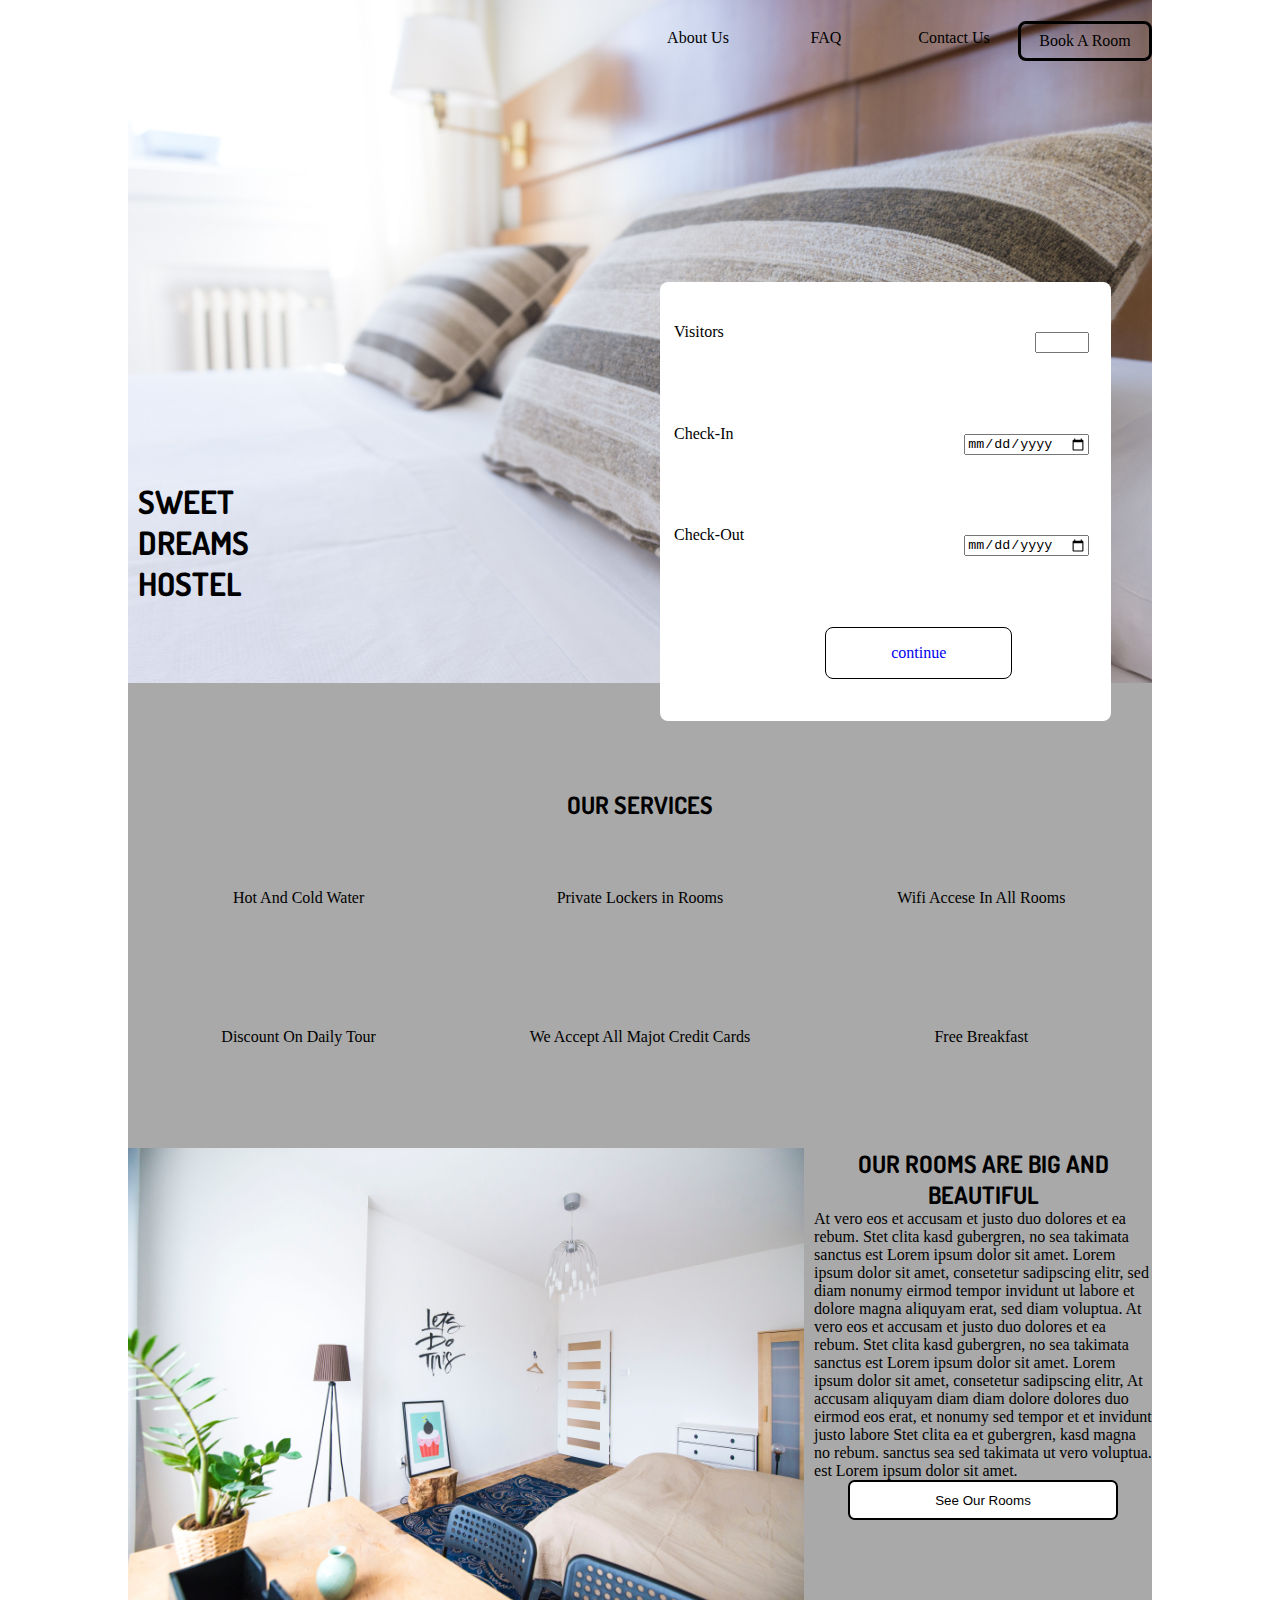
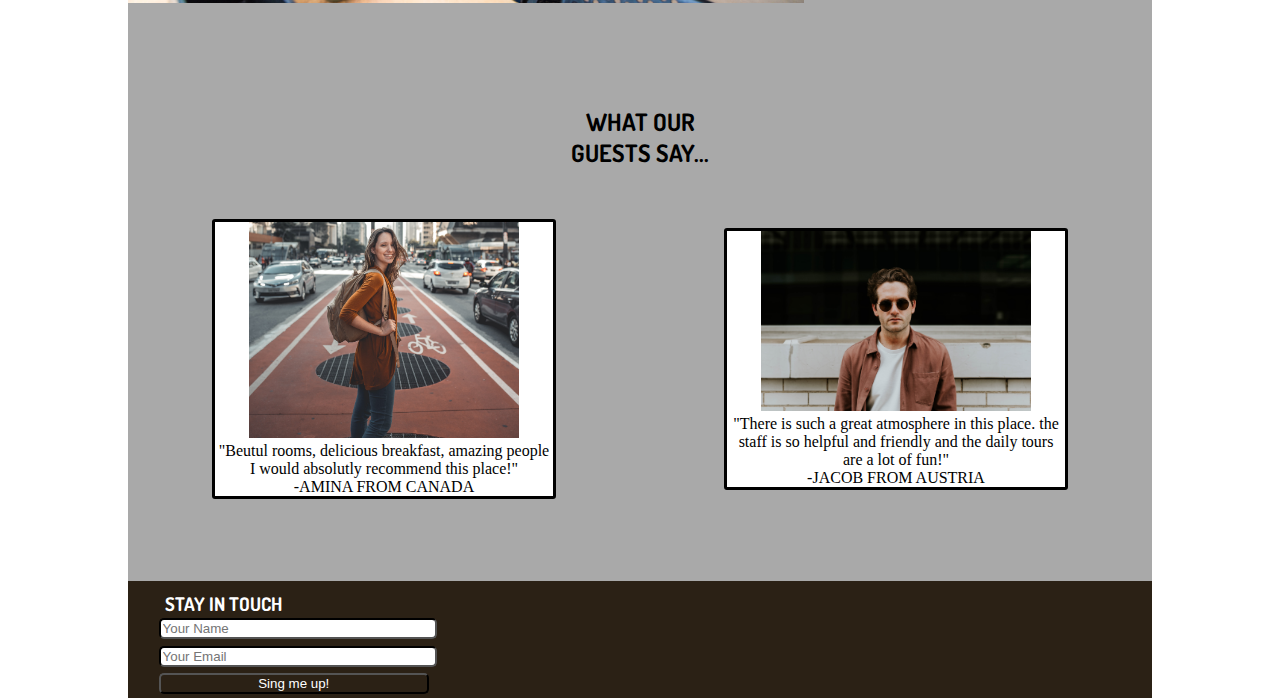
==== index.html @ 19bd5e48 "nothing" ====
<!DOCTYPE html>
<html lang="en">

<head>
    <meta charset="UTF-8">
    <meta name="viewport" content="width=device-width, initial-scale=1.0">
    <meta http-equiv="X-UA-Compatible" content="ie=edge">
    <link rel="stylesheet" href="Css/style.css">
    <link rel="stylesheet" href="https://use.fontawesome.com/releases/v5.1.1/css/all.css" integrity="sha384-O8whS3fhG2OnA5Kas0Y9l3cfpmYjapjI0E4theH4iuMD+pLhbf6JI0jIMfYcK3yZ"
        crossorigin="anonymous">


    <title>Home</title>
</head>

<body>
    <div id="wrapper">
        <header id="header">

            <img src="Images/pillow.jpg">
            <nav class="Home" class="col2">
                <a href="#">
                    <div> About Us</div>
                </a>
                <a href="#">
                    <div>FAQ</div>
                </a>
                <a href="html/contact.html">
                    <div>Contact Us</div>
                </a>
                <a class="bookARoom" href="html/rooms.html">
                    <div>Book A Room</div>
                </a>
            </nav>


            <h1>sweet
                <br>dreams
                <br>hostel
            </h1>
            <!--visitour form -->
            <section id="visitorsForm" class="col1">
                <div>

                    <label>Visitors</label>
                    <input type="number" name="visitor" maxlength="2" required>

                </div>
                <div>
                    <label>Check-In</label>
                    <input type="date" name="checkIn">
                </div>
                <div>
                    <label>Check-Out</label>
                    <input type="date" name="checkout">
                </div>

                <a href="#">
                    <div class="continue">continue</div>
                </a>


            </section>

        </header>

        <!--our services sections -->
        <section id="ourServices">
            <h2>our services</h2>
            <div class="container">
                <div>

                    <i class="fas fa-shower fa-2x"></i>
                    <p>Hot And Cold Water</p>
                </div>
                <div>
                    <i class="fas fa-key  fa-2x"></i>
                    <p>Private Lockers in Rooms</p>
                </div>
                <div>
                    <a href="#"></a>
                    <i class="fas fa-wifi fa-2x"></i>
                    <p>Wifi Accese In All Rooms</p>
                </div>
            </div>
            <div class="container2">
                <div>
                    <i class="fas fa-camera fa-2x"></i>
                    <p>Discount On Daily Tour</p>
                </div>

                <div>
                    <i class="far fa-credit-card fa-2x"></i>
                    <p>We Accept All Majot Credit Cards</p>
                </div>
                <div>
                    <i class="fas fa-utensils fa-2x"></i>
                    <p>Free Breakfast</p>
                </div>
            </div>

        </section>
        <!--our big room section-->
        <section id="ourBigRoom">
            <div class="image" class="col2">
                <img class="col2" src="Images/desk.jpg" alt="A Room With a Desk and bed ">
            </div>
            <div class="paragraph">

                <h2>our rooms are big and beautiful</h2>
                <p id="homeParagraph" class="col1"></p>
                At vero eos et accusam et justo duo dolores et ea rebum. Stet clita kasd gubergren, no sea takimata sanctus est Lorem ipsum
                dolor sit amet. Lorem ipsum dolor sit amet, consetetur sadipscing elitr, sed diam nonumy eirmod tempor invidunt
                ut labore et dolore magna aliquyam erat, sed diam voluptua. At vero eos et accusam et justo duo dolores et
                ea rebum. Stet clita kasd gubergren, no sea takimata sanctus est Lorem ipsum dolor sit amet. Lorem ipsum
                dolor sit amet, consetetur sadipscing elitr, At accusam aliquyam diam diam dolore dolores duo eirmod eos
                erat, et nonumy sed tempor et et invidunt justo labore Stet clita ea et gubergren, kasd magna no rebum. sanctus
                sea sed takimata ut vero voluptua. est Lorem ipsum dolor sit amet.


                <a href="html/rooms.html">
                    <button class="ourRoomsButton">see Our Rooms</button>
                </a>



                </p>
            </Div>
        </section>
        <section id="whatOurGuestSay">
            <h2>What Our
                <br> Guests Say...</h2>
            <div class="picwrapper">
                <div class="windows">
                    <figure>
                        <img src="Images/women.jpg" alt="Beutiful lady with a backpack smiling">
                    </figure>
                    <p>"Beutul rooms, delicious breakfast, amazing people I would absolutly recommend this place!"
                        <br> -AMINA FROM CANADA
                    </p>
                    <div class="stars">
                        <i class="fas fa-star"></i>
                        <i class="fas fa-star"></i>
                        <i class="fas fa-star"></i>
                        <i class="fas fa-star"></i>
                        <i class="fas fa-star"></i>

                    </div>
                </div>
                <div class="windows">
                    <figure>
                        <img src="Images/man.jpg" alt="Handsome man with sunglasses">
                    </figure>
                    <p>"There is such a great atmosphere in this place. the staff is so helpful and friendly and the daily tours
                        are a lot of fun!"
                        <br>-JACOB FROM AUSTRIA</p>
                    <div class="stars">
                        <i class="fas fa-star"></i>
                        <i class="fas fa-star"></i>
                        <i class="fas fa-star"></i>
                        <i class="fas fa-star"></i>
                        <i class="fas fa-star"></i>

                    </div>
                </div>
            </div>
        </section>
        <footer id="stayInTouch">

            <div class="input">
                <h3>stay In Touch</h3>
                <input type="text" name="name" placeholder="Your Name">
                <input type="email" name="email" placeholder="Your Email">
                <input type="submit" value="Sing me up!">
            </div>
            <div class="links">
                <a href="www.tripadvisor.com/‎">
                    <i class="fab fa-tripadvisor fa-2x"></i>
                </a>
                <a href="https://www.facebook.com/">
                    <i class="fab fa-facebook-f fa-2x"></i>
                </a>
                <a href="https://www.instagram.com/">
                    <i class="fab fa-instagram fa-2x"></i>
                </a>
                <a href="https://twitter.com/">
                    <i class="fab fa-twitter-square fa-2x"></i>
                </a>
            </div>
        </footer>

    </div>
</body>

</html>
---- Css/style.css ----
/*styling for the home page  */

/*universal styling*/

@import url('https://fonts.googleapis.com/css?family=Dosis|Open+Sans');
* {
    margin: auto;
}

/*all flex row elements*/

.Home {
    display: flex;
    flex-direction: row;
}

/*all flex colom elements*/

a {
    text-decoration: none;
    text-align: center;
}

p,
h2 {
    text-align: center;
}

.col1 {
    width: 33%;
}

.col2 {
    width: 66%;
}

img,
iframe,
video {
    width: 100%;
}

h1,
h2,
h3 {
    font-family: 'Dosis', sans-serif;
    text-transform: uppercase;
}

#wrapper {
    background-color: darkgray;
    position: relative;
    width: 80%;
    margin: auto;
}

/*navbar styling */

.Home {
    z-index: 1;
    position: absolute;
    right: 0%;
    top: 3%;
}

.Home a {
    color: #000;
    padding: 0% 0.5% 0%;
    margin: 0;
    padding: 0.5em 0;
}

.Home .bookARoom {
    border: solid;
    border-radius: 0.5em;
}

.Home a div {
    width: 8em;
}

/*header styling*/

#header,
#visitorsForm div {
    position: relative;
}

#header h1 {
    position: absolute;
    top: 70%;
    z-index: 1;
    margin-left: 1%;
}

/*visitor form styling*/

#visitorsForm {
    background-color: white;
    width: 44%;
    height: 64%;
    z-index: 2;
    position: absolute;
    left: 52%;
    top: 41%;
    display: flex;
    flex-direction: column;
    border-radius: 0.5em;
}

#visitorsForm div {
    width: 100%;
    /* height: 100%; */
}

#visitorsForm div input {
    position: absolute;
    right: 5%;
    /* border-radius: 0.5em; */
}

#visitorsForm div label {
    padding-left: 3%;
}

#visitorsForm div a {
    text-align: center;
    color: black;
    display: inline-block;
    width: 100%;
}

.continue {
    padding: 1em 2em;
    border: solid black 1px;
    border-radius: 0.5em;
}

input[maxlength="2"] {
    width: 10%
}

#visitorsForm div>input {
    top: 50%;
}

/*our servese section styling*/

.container,
.container2 {
    display: flex;
    flex-direction: row;
    margin-bottom: 10%;
}

.container div {
    width: 33%;
    display: inline-block;
}

.container2 div {
    width: 33%;
}

#ourServices h2 {
    margin: 10% 0% 5%;
}

#ourServices div p {
    text-align: center;
}

#ourServices i {
    width: 100%;
    margin: 0 0% 10% 40%;
}

.ourRoomsButton {
    width: 80%;
    height: 3em;
    display: block;
    border-radius: 0.5em;
    background: white;
    border: #000 solid 0.2em;
    text-transform: capitalize;
}

/*paragraph and picture stylyng*/

#ourBigRoom {
    display: flex;
}

#ourBigRoom img {
    width: 100%;
    height: 100%;
}

.image {
    width: 66%;
    margin: 0px;
}

.paragraph {
    width: 33%;
    margin: 0 0 0 1%;
}

.ourRoom {
    text-align: center;
    margin-top: 10%;
}

.ourRoom a {
    text-decoration: none;
    color: #000;
}

/*what the guest say section*/

#whatOurGuestSay {
    margin: 10% 0% 8% 0%;
}

#whatOurGuestSay .picwrapper .windows {
    width: 33%;
}

.picwrapper {
    margin-top: 5%;
    display: flex;
    flex-direction: row;
    width: 100%;
}

.windows {
    border: #000 solid 3px;
    background-color: #fff;
    border-radius: 3px;
}

figure {
    width: 80%;
}

/*the stars in the boy and geril pictures*/

.stars {
    display: flex;
    flex-direction: row;
    margin: auto;
    width: 100%;
}

footer {
    background-color: rgb(43, 33, 21);
    display: flex;
    flex-direction: row;
}

footer h3 {
    margin: 3% 0% 0% 5%;
}

.input {
    display: flex;
    flex-direction: column;
    width: 33%;
    margin-left: 2%;
}

.input input {
    width: 80%;
    border-radius: 5px;
    border-color: #000;
    margin: 1% 0% 1% 3%;
}

.input h3,
input[type="submit"] {
    color: #fff;
}

.input>input[type="submit"] {
    background-color: transparent;
}

footer a {
    font-size: 1em;
    text-decoration: none;
    word-spacing: 5em;
    color: white;
}
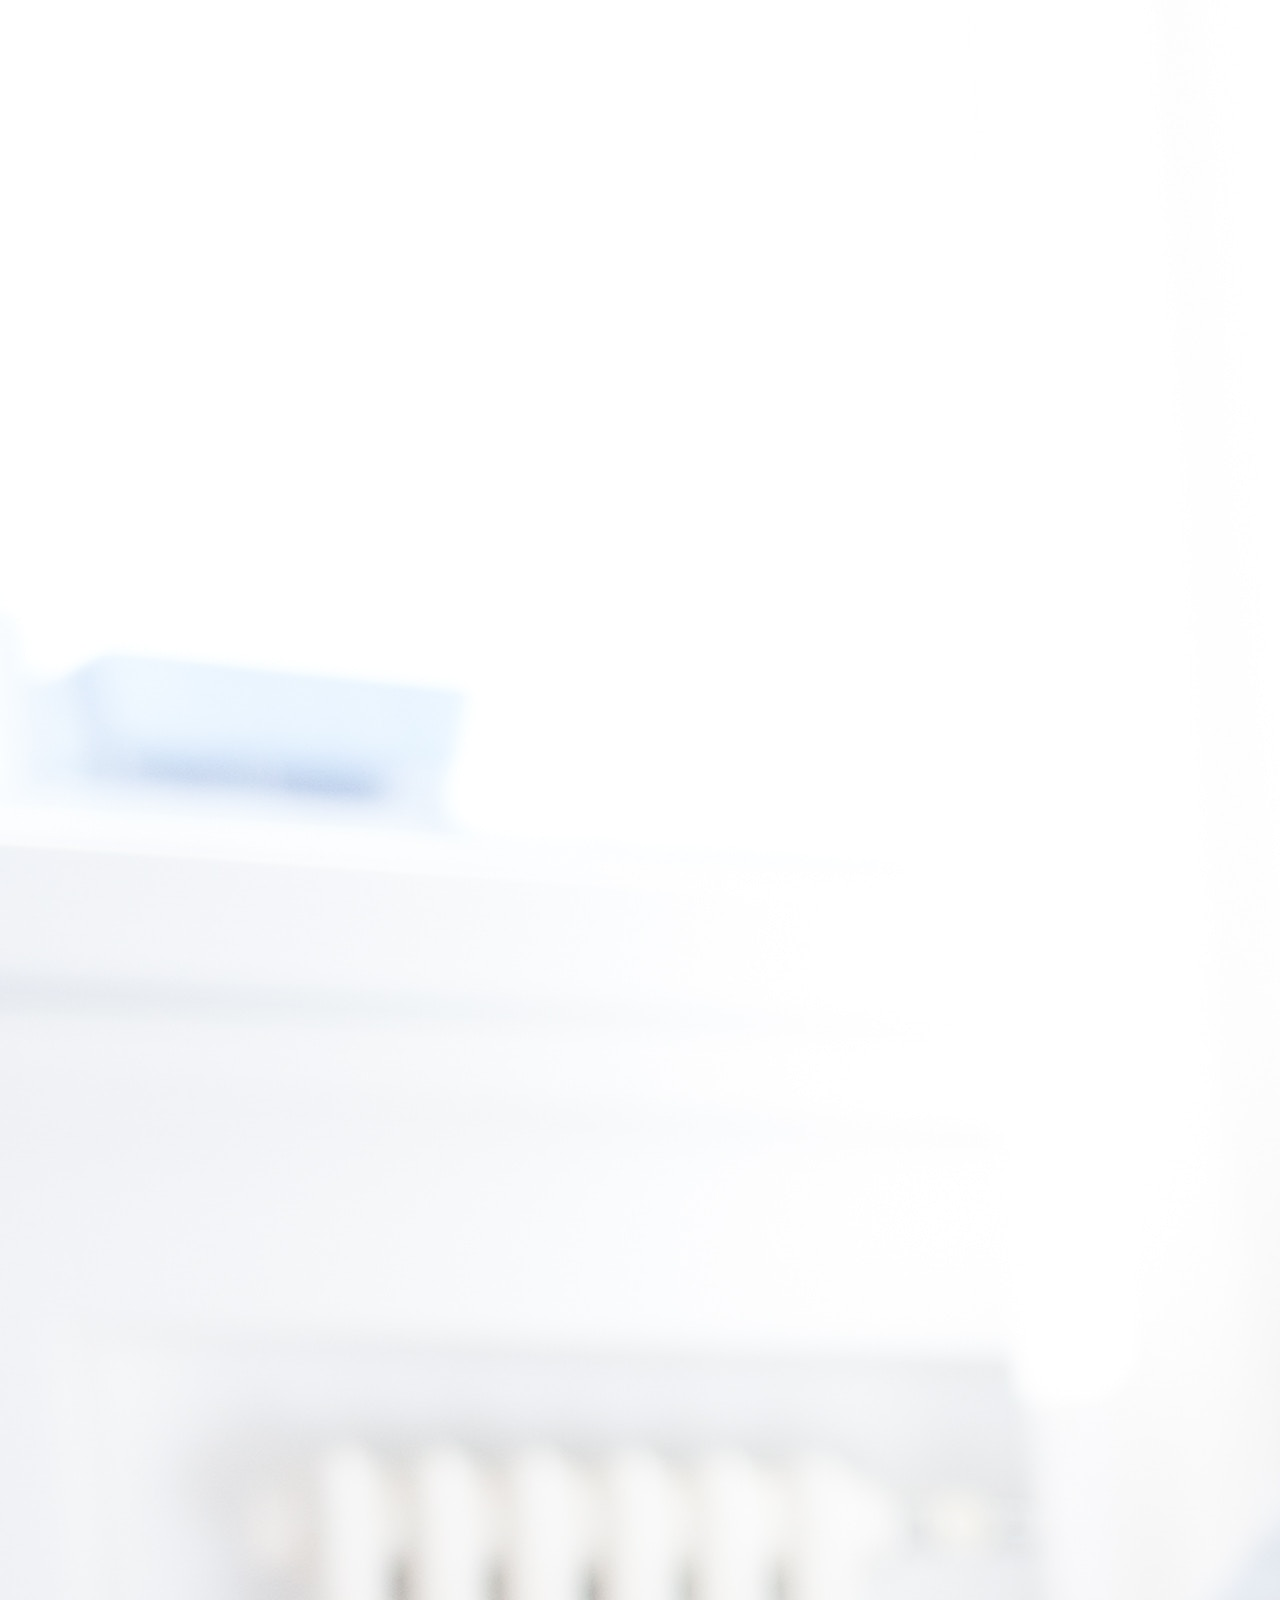
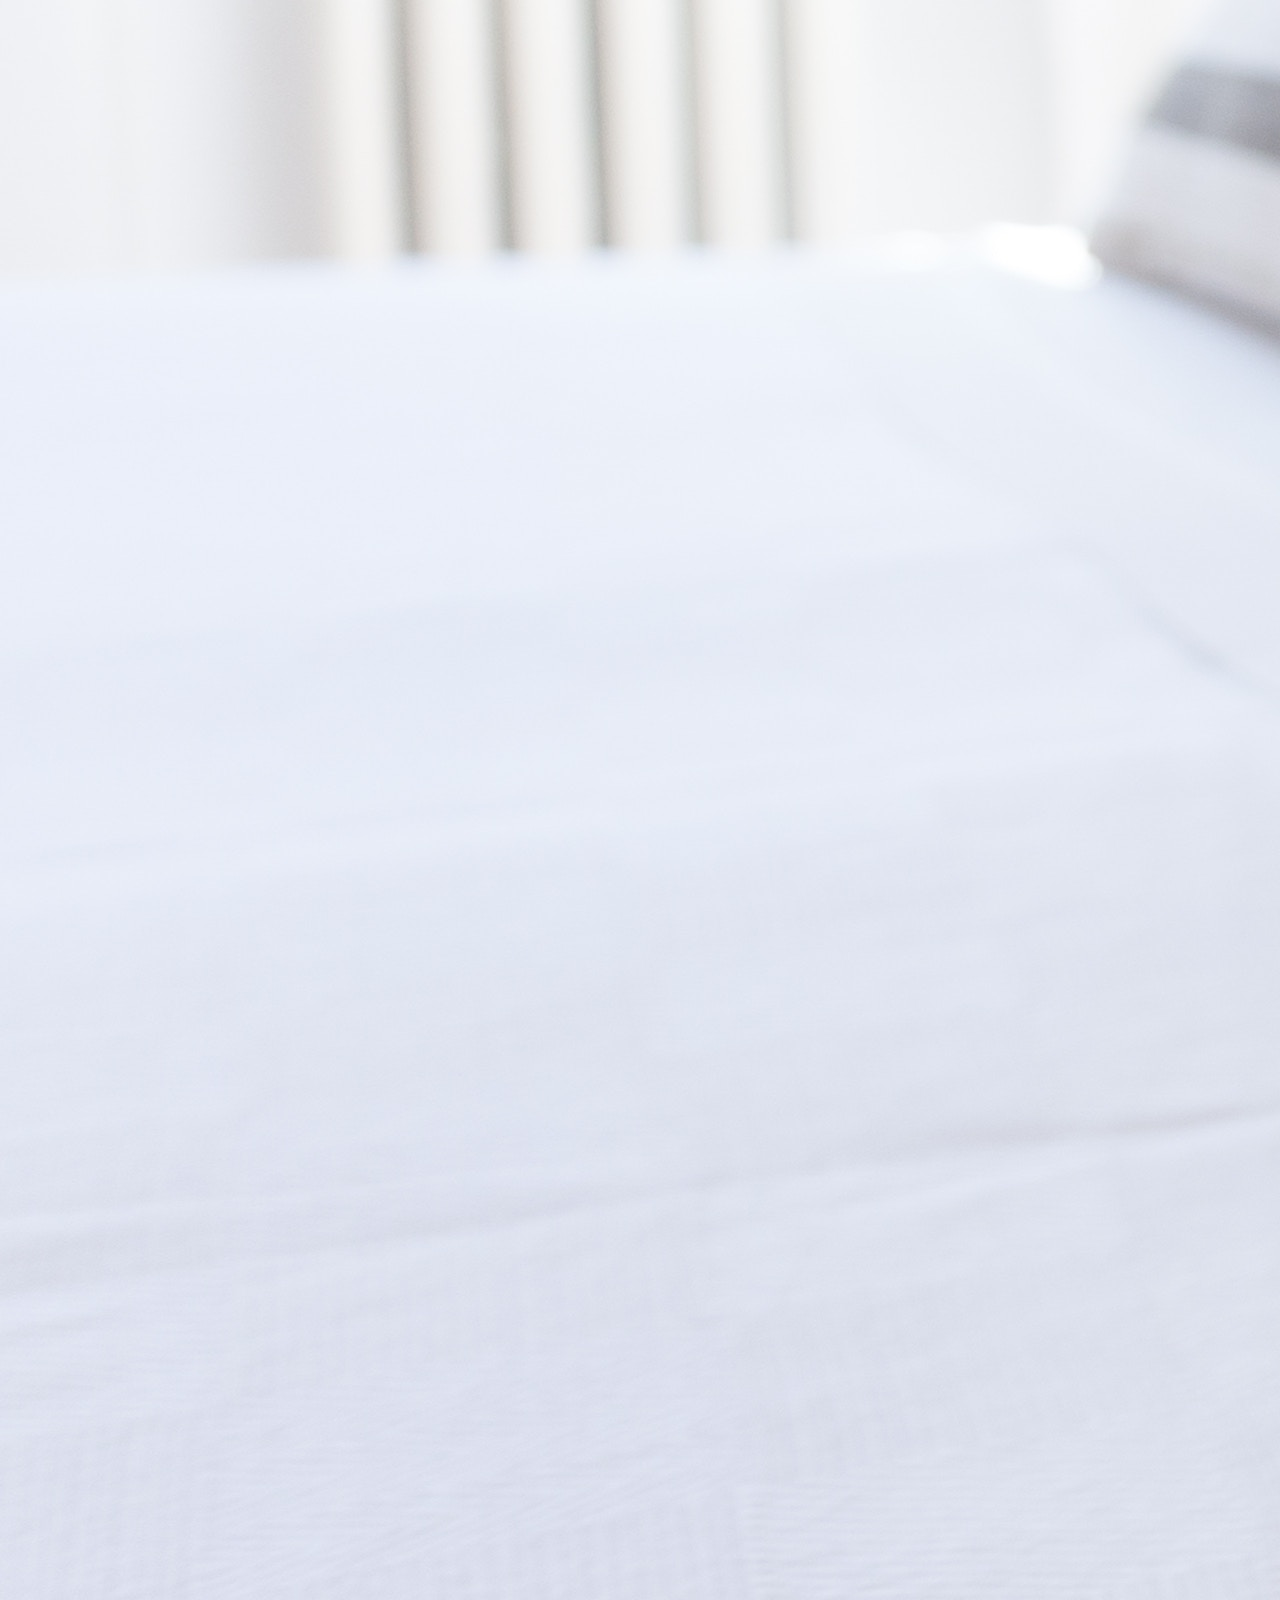
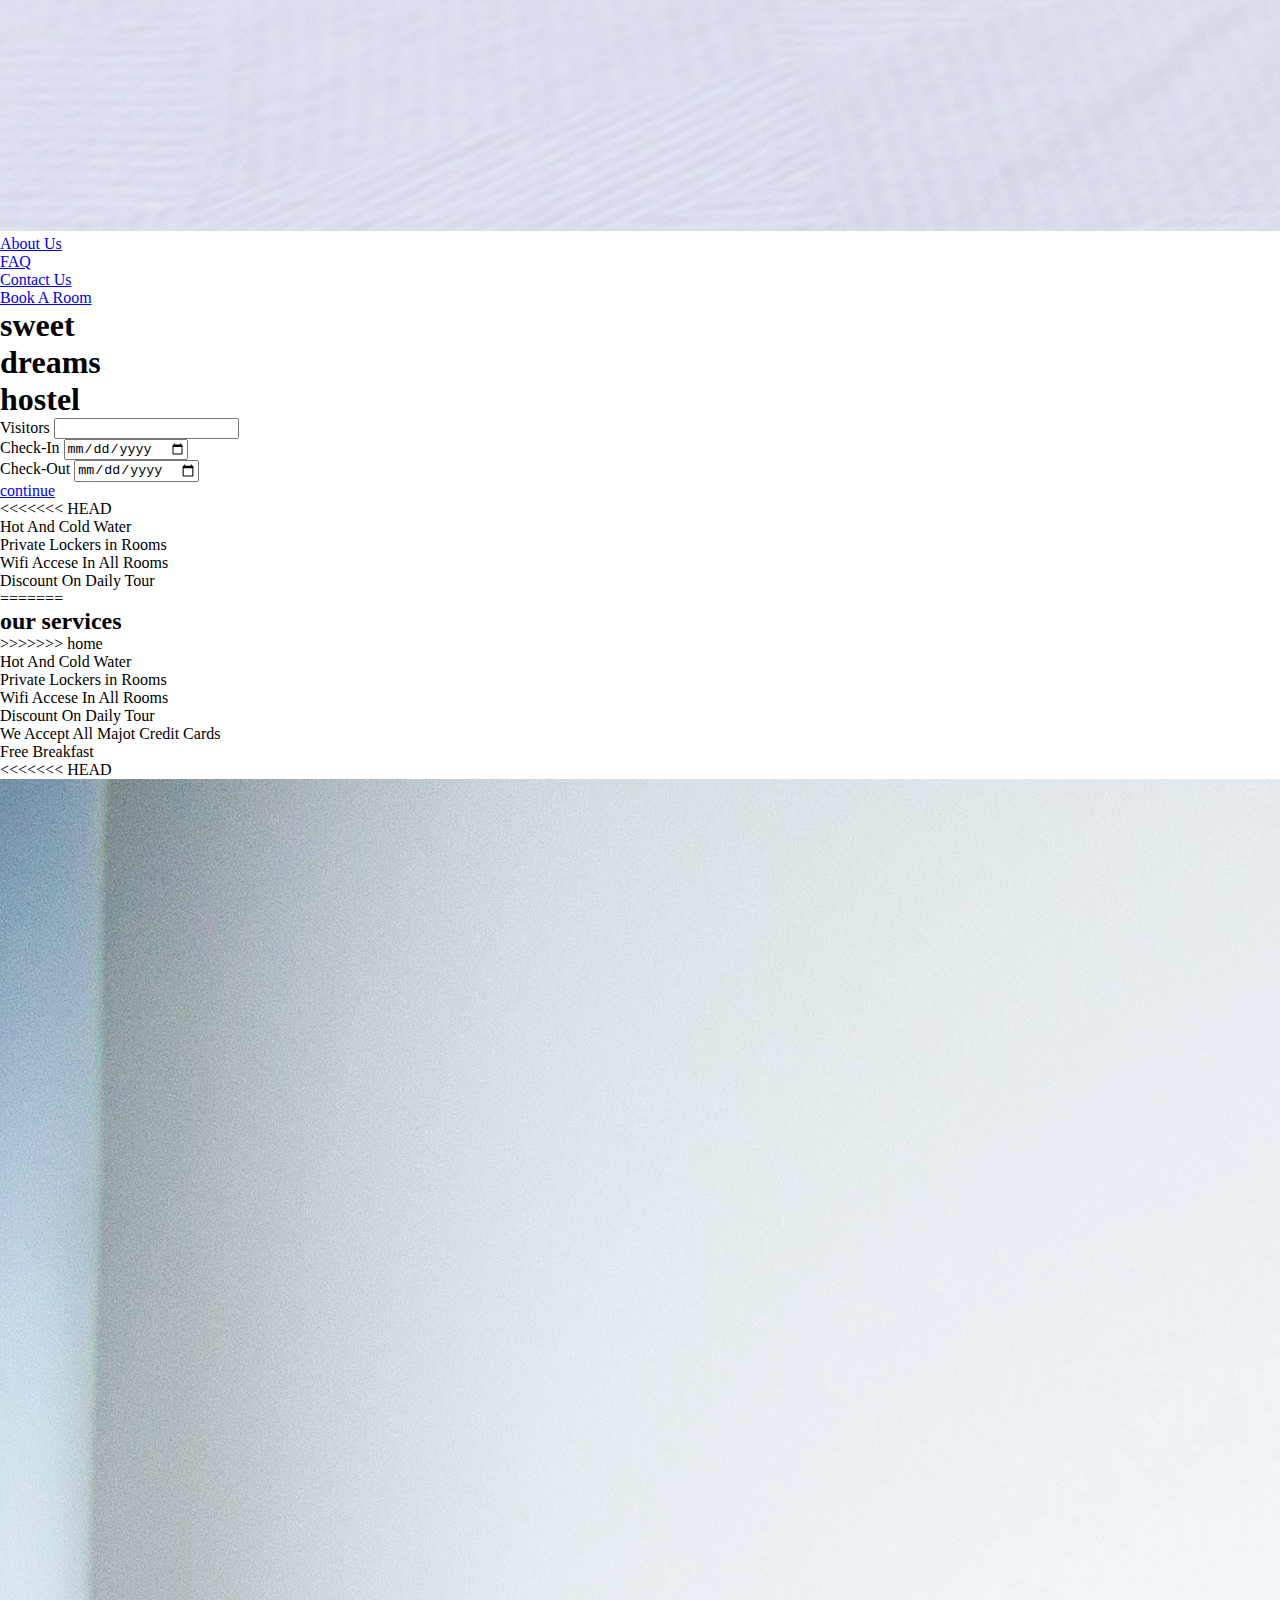
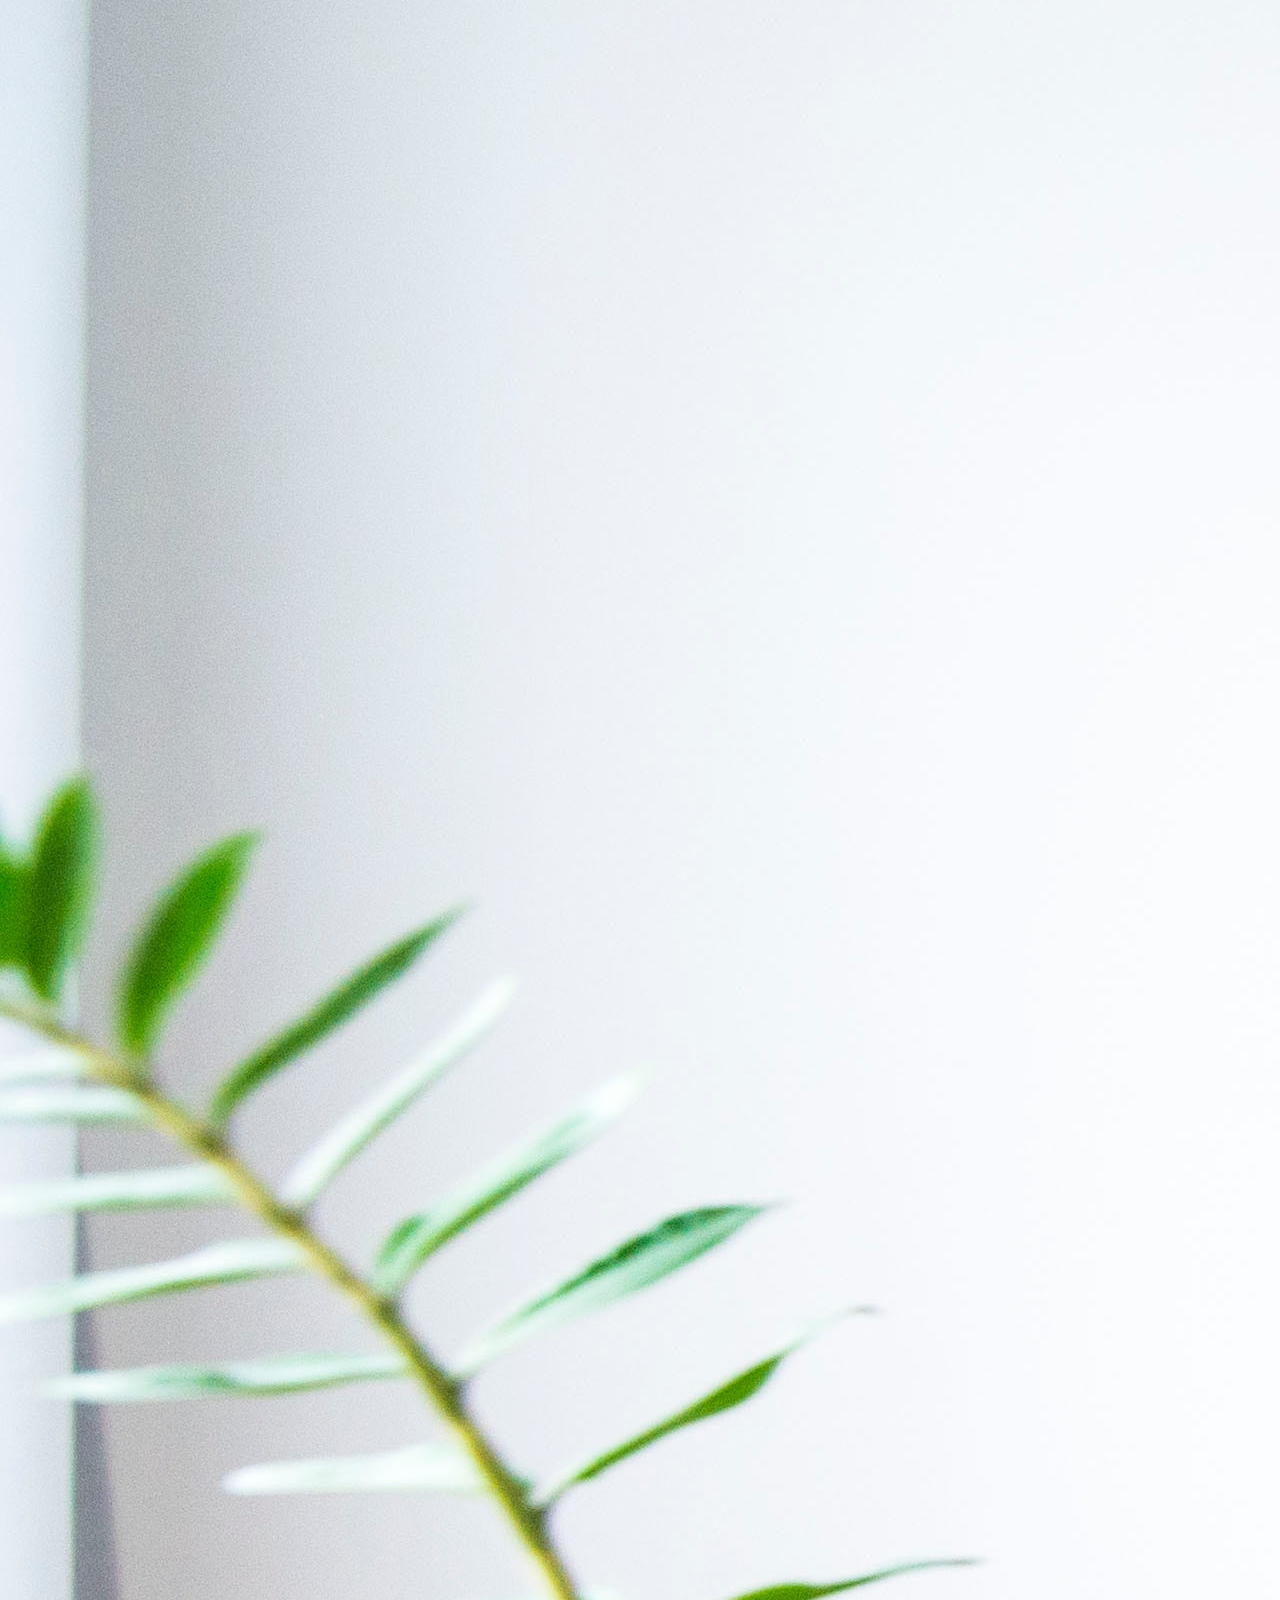
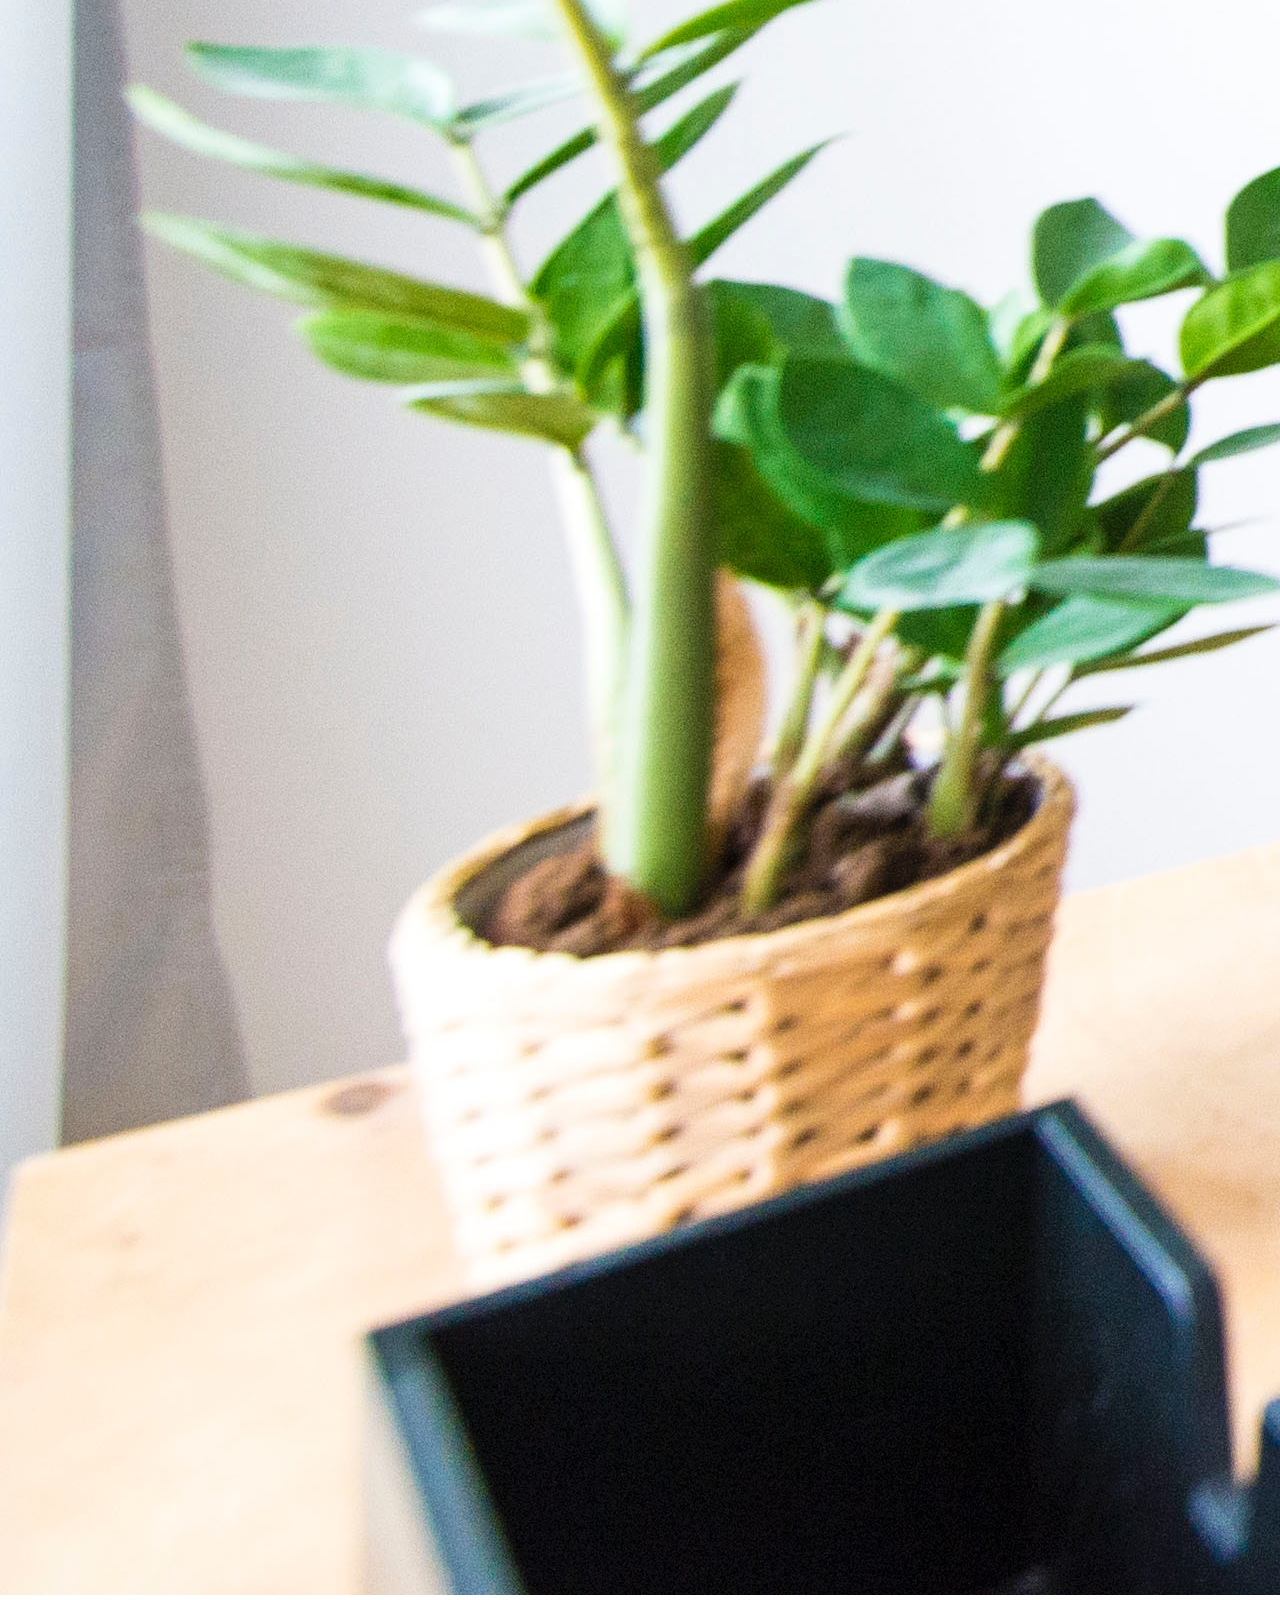
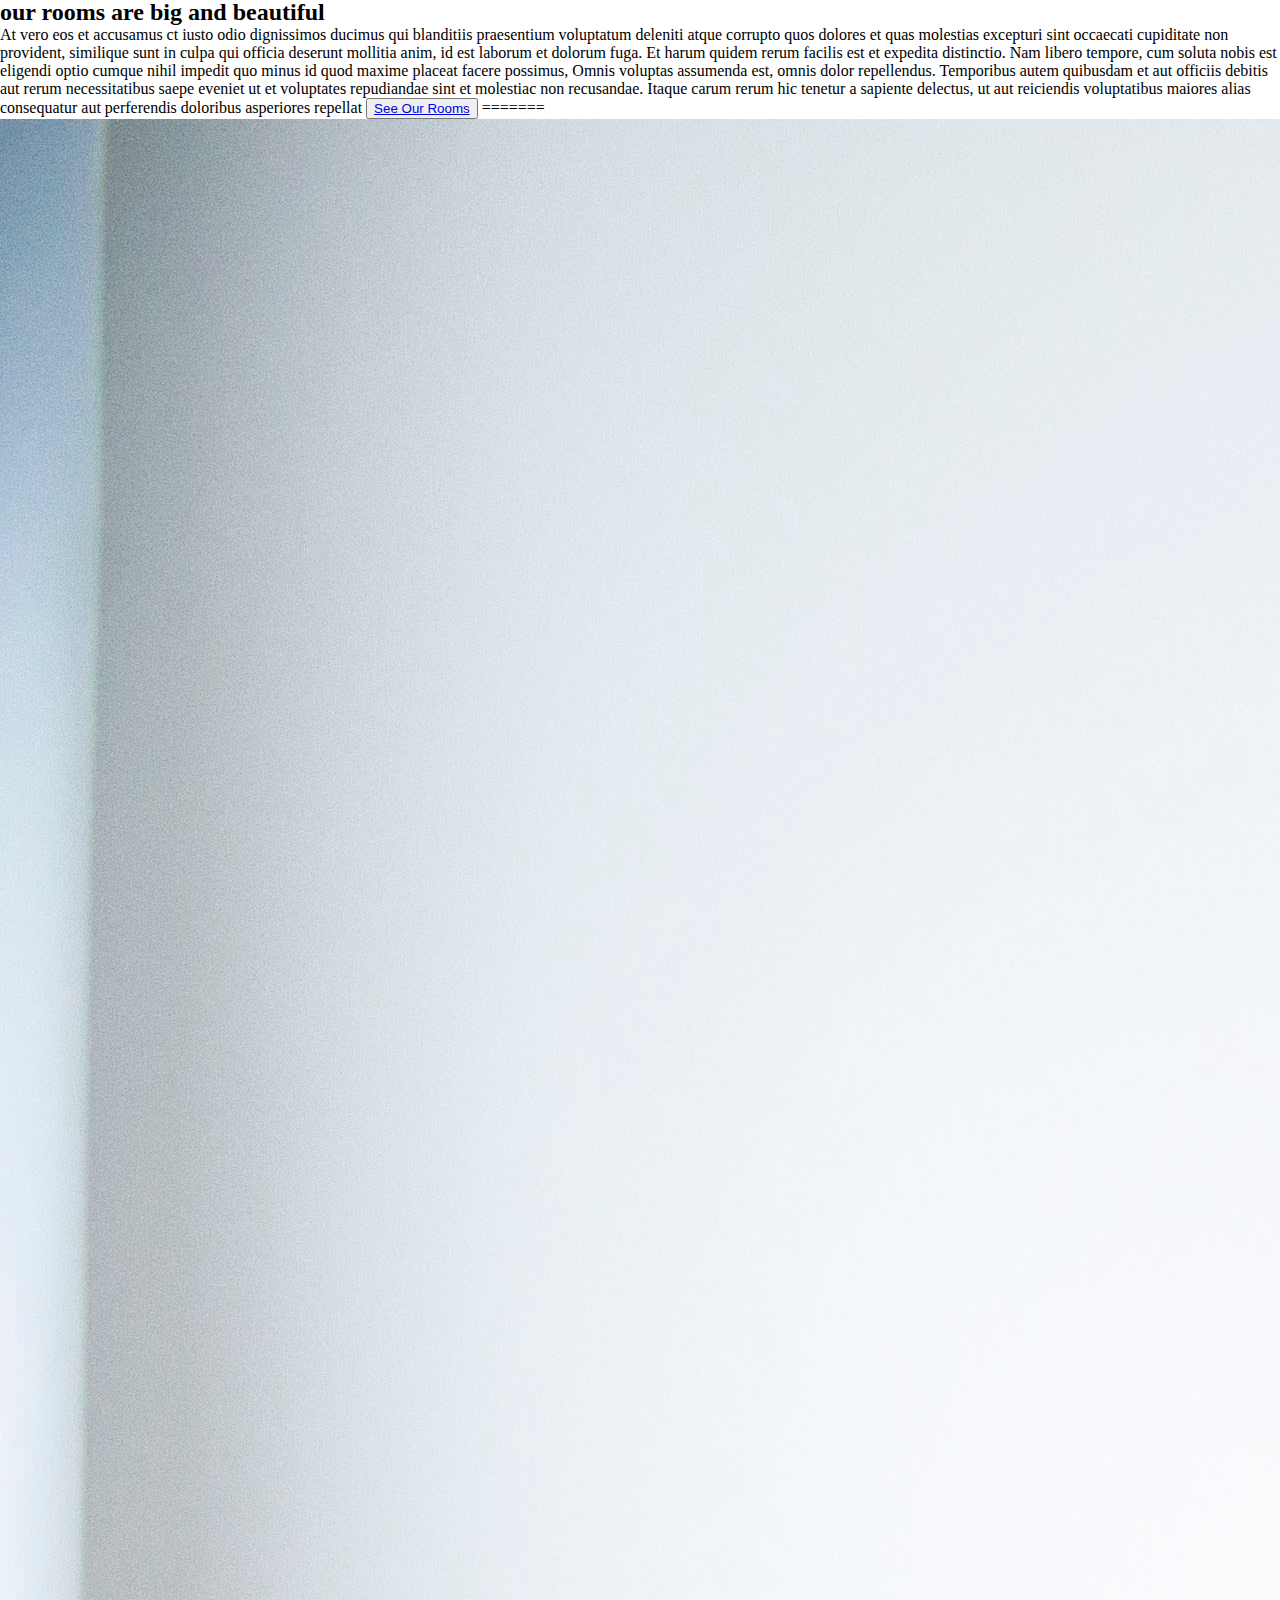
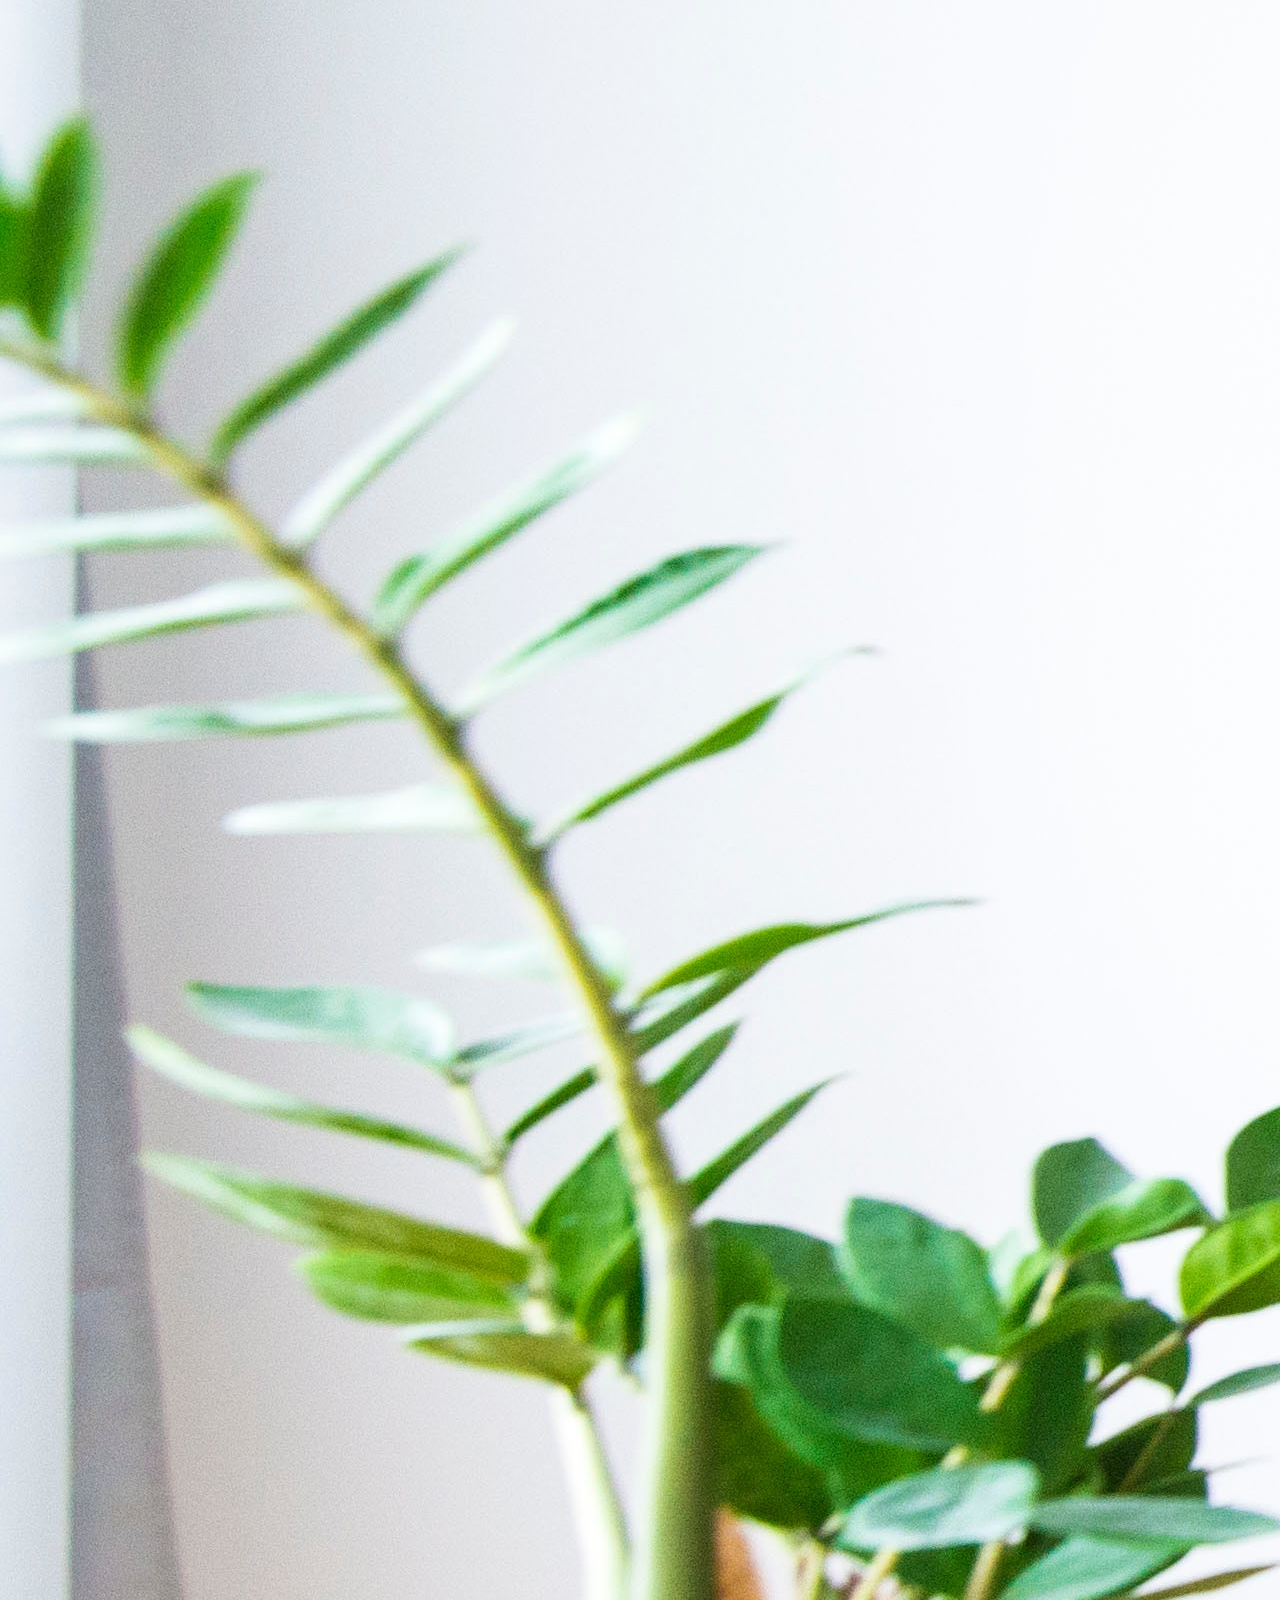
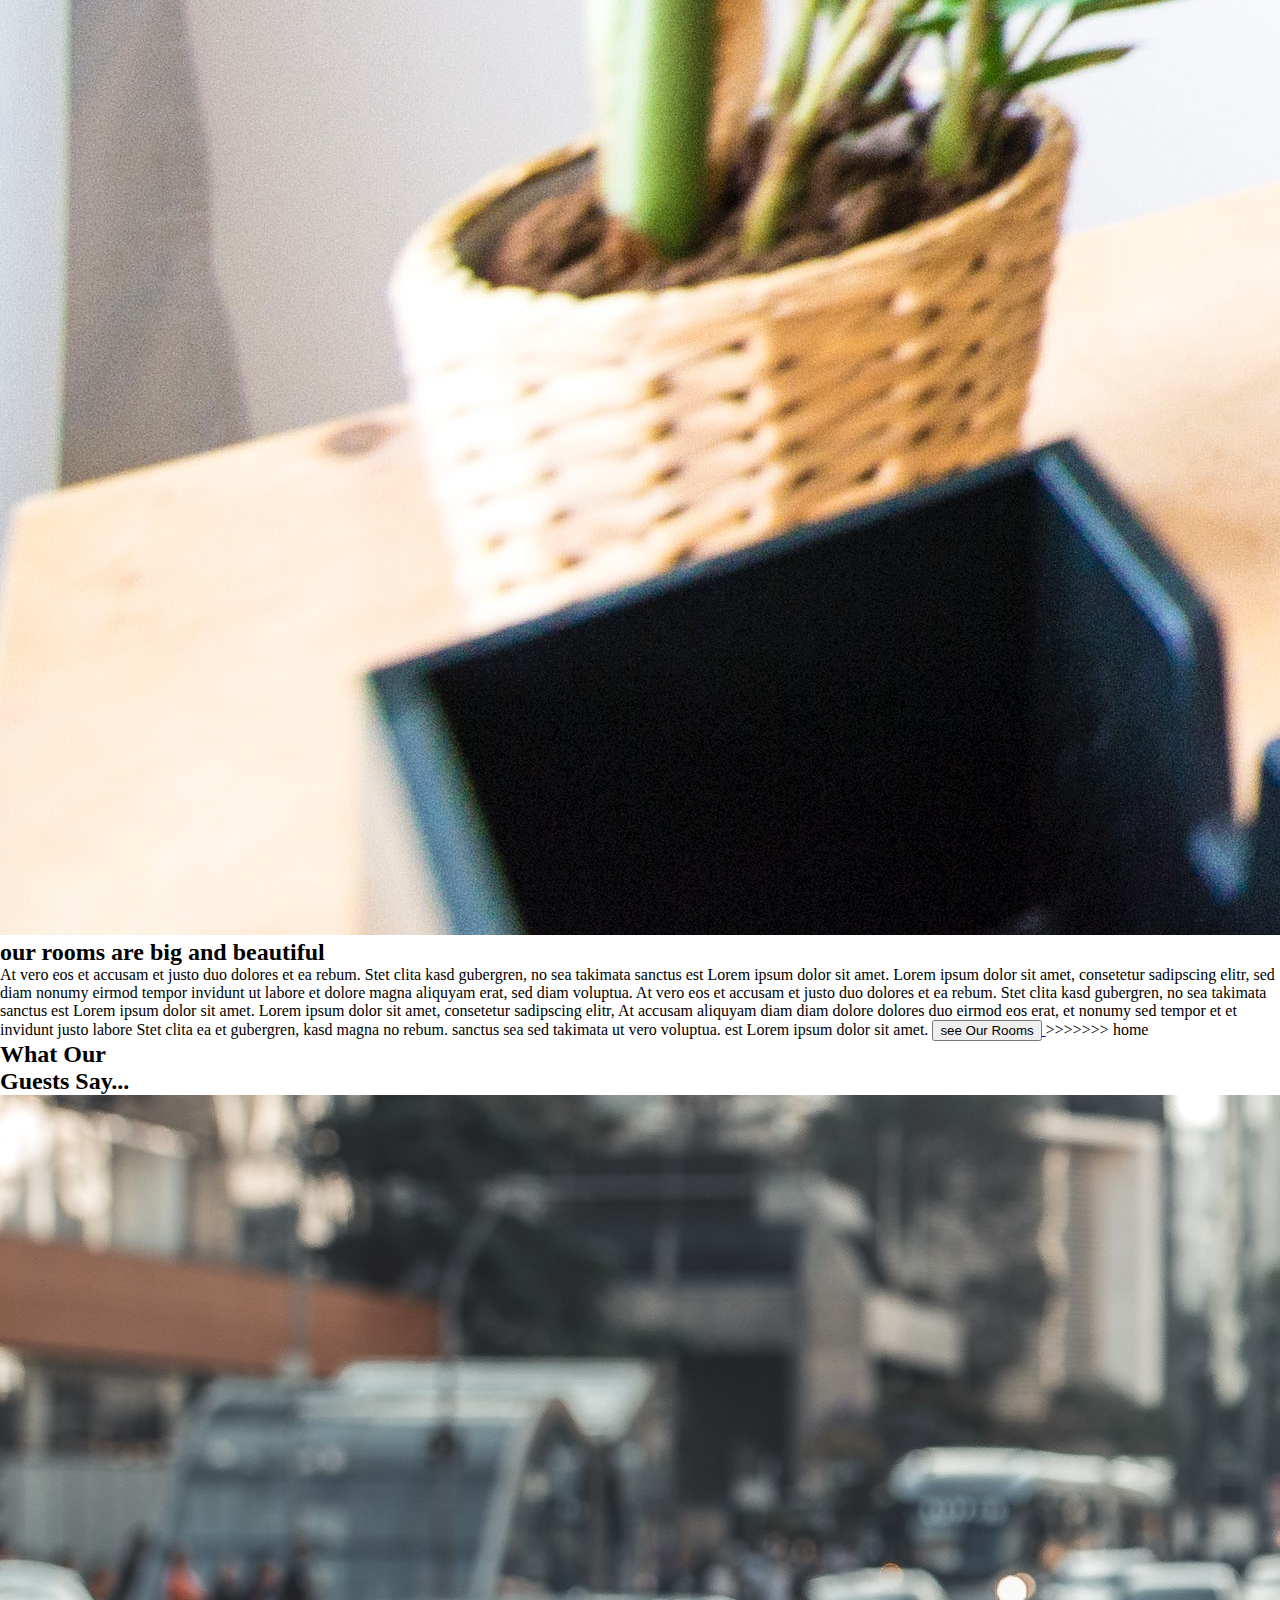
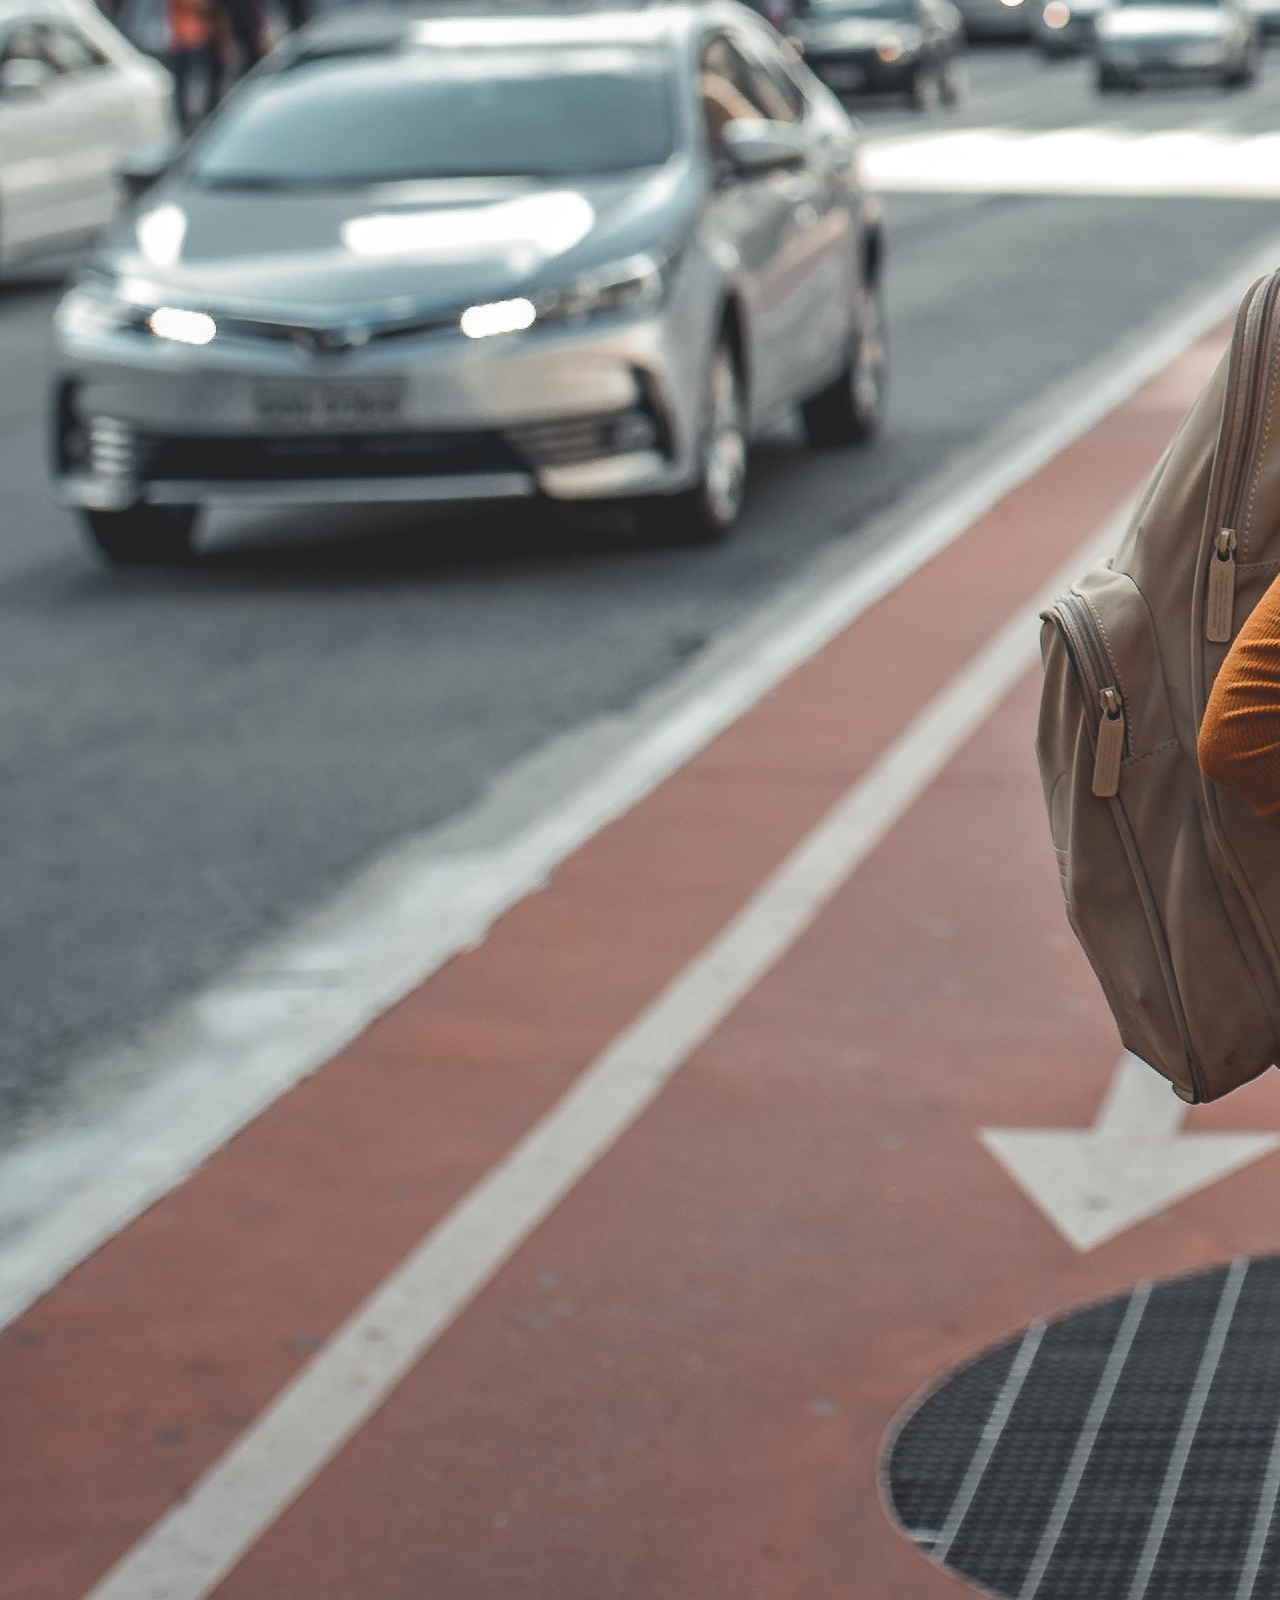
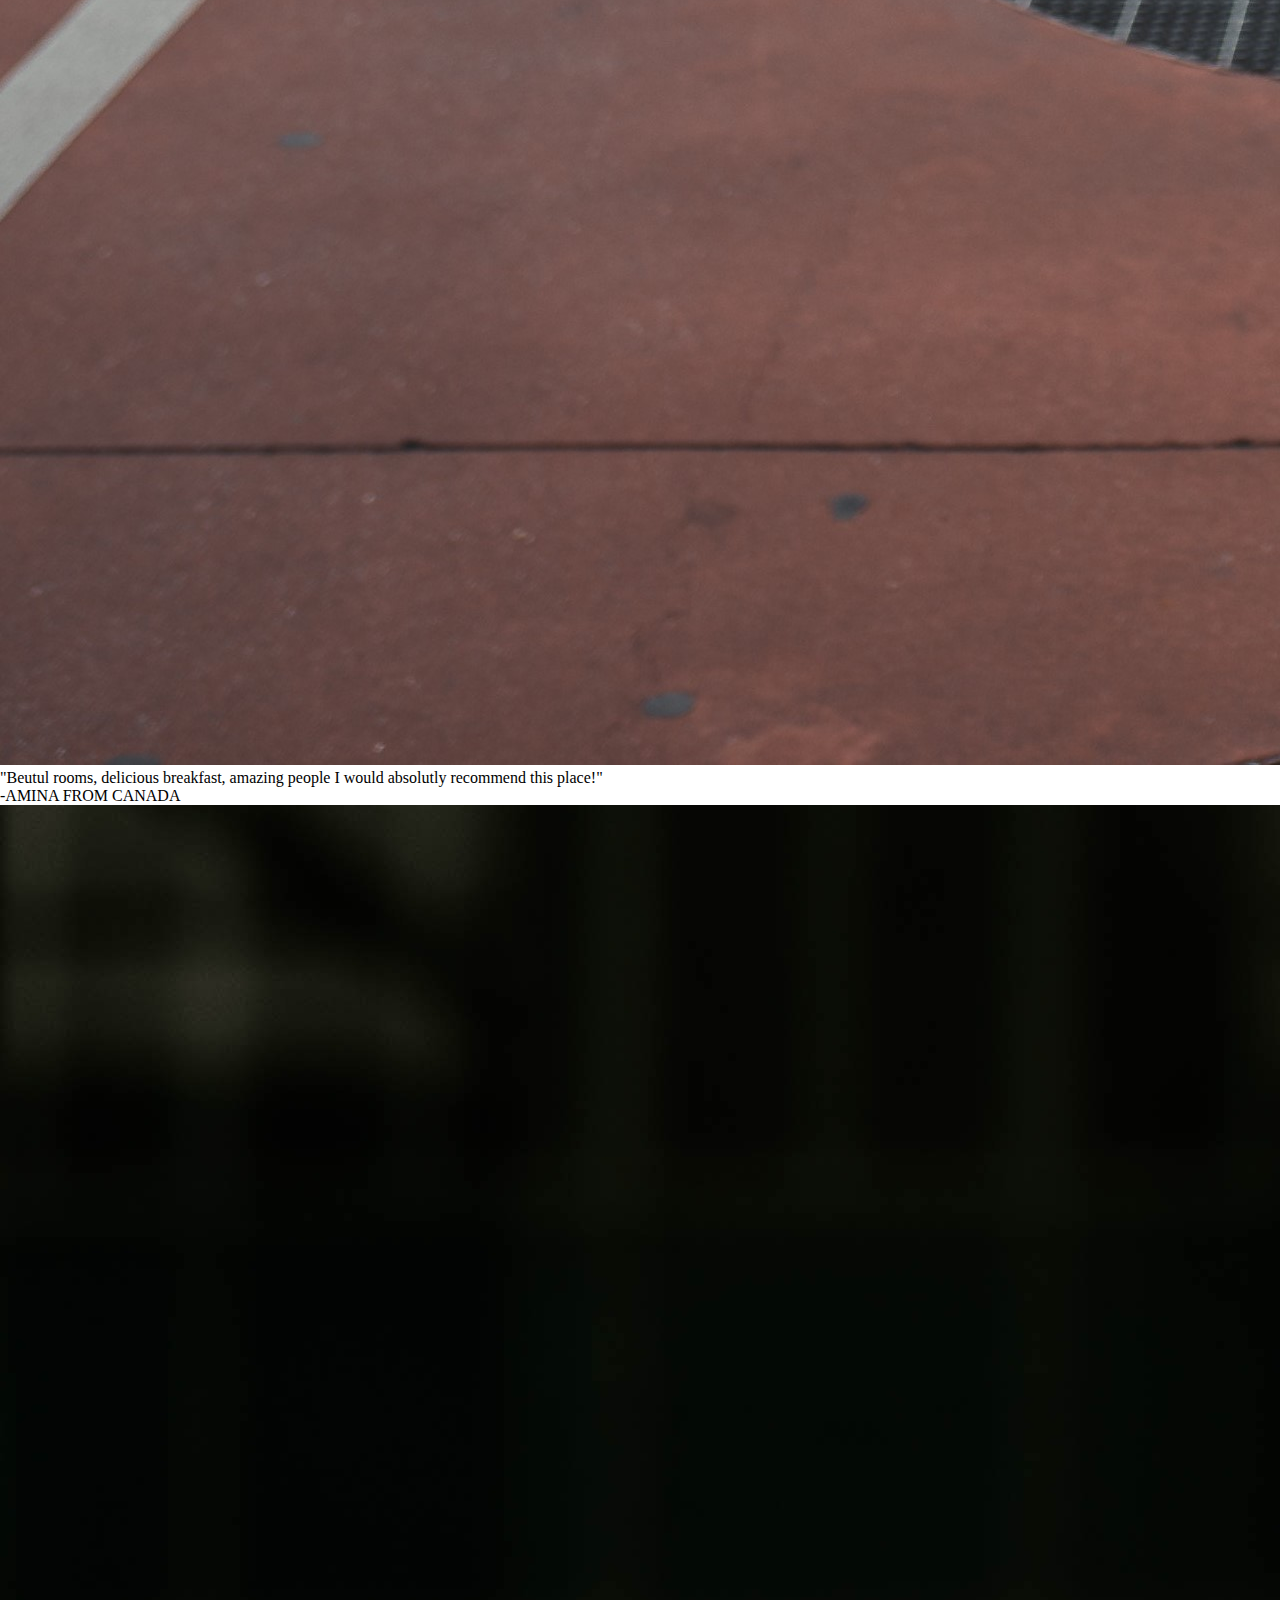
==== commit 57a9e31f: "need delete" ====
--- a/index.html
+++ b/index.html
@@ -66,9 +66,28 @@
 
         <!--our services sections -->
         <section id="ourServices">
+<<<<<<< HEAD
+            <div>
+                <i class="fas fa-shower"></i>
+                <p>Hot And Cold Water</p>
+            </div>
+            <div>
+                <i class="fas fa-key"></i>
+                <p>Private Lockers in Rooms</p>
+            </div>
+            <div>
+                <i class="fas fa-wifi"></i>
+                <p>Wifi Accese In All Rooms</p>
+            </div>
+            <div>
+                <i class="fas fa-camera"></i>
+                <p>Discount On Daily Tour</p>
+            </div>
+=======
             <h2>our services</h2>
             <div class="container">
                 <div>
+>>>>>>> home
 
                     <i class="fas fa-shower fa-2x"></i>
                     <p>Hot And Cold Water</p>
@@ -102,6 +121,23 @@
         </section>
         <!--our big room section-->
         <section id="ourBigRoom">
+<<<<<<< HEAD
+            <img src="Images/desk.jpg" alt="A Room With a Desk and bed ">
+            <Div>
+                <p>
+                    <h2>our rooms are big and beautiful</h2>
+                    At vero eos et accusamus ct iusto odio dignissimos ducimus qui blanditiis praesentium voluptatum deleniti atque corrupto
+                    quos dolores et quas molestias excepturi sint occaecati cupiditate non provident, similique sunt in culpa
+                    qui officia deserunt mollitia anim, id est laborum et dolorum fuga. Et harum quidem rerum facilis est
+                    et expedita distinctio. Nam libero tempore, cum soluta nobis est eligendi optio cumque nihil impedit
+                    quo minus id quod maxime placeat facere possimus, Omnis voluptas assumenda est, omnis dolor repellendus.
+                    Temporibus autem quibusdam et aut officiis debitis aut rerum necessitatibus saepe eveniet ut et voluptates
+                    repudiandae sint et molestiac non recusandae. Itaque carum rerum hic tenetur a sapiente delectus, ut
+                    aut reiciendis voluptatibus maiores alias consequatur aut perferendis doloribus asperiores repellat
+                    <button>
+                        <a href="html/rooms.html">See Our Rooms</a>
+                    </button>
+=======
             <div class="image" class="col2">
                 <img class="col2" src="Images/desk.jpg" alt="A Room With a Desk and bed ">
             </div>
@@ -123,6 +159,7 @@
                 </a>
 
 
+>>>>>>> home
 
                 </p>
             </Div>
--- a/Css/style.css
+++ b/Css/style.css
@@ -1,293 +1,367 @@
-/*styling for the home page  */
+/*wrapper styling*/
 
-/*universal styling*/
+/*global selectors*/
+
+@import url('https://fonts.googleapis.com/css?family=Dosis|Open+Sans');
+.Wrapper {
+    width: 70%;
+    margin: auto;
+    position: relative;
+}
 
 @import url('https://fonts.googleapis.com/css?family=Dosis|Open+Sans');
 * {
     margin: auto;
 }
 
-/*all flex row elements*/
-
-.Home {
-    display: flex;
-    flex-direction: row;
-}
-
-/*all flex colom elements*/
-
-a {
-    text-decoration: none;
-    text-align: center;
-}
-
-p,
-h2 {
-    text-align: center;
-}
-
-.col1 {
-    width: 33%;
-}
-
-.col2 {
-    width: 66%;
-}
-
-img,
-iframe,
-video {
-    width: 100%;
-}
-
-h1,
-h2,
-h3 {
-    font-family: 'Dosis', sans-serif;
-    text-transform: uppercase;
-}
-
-#wrapper {
-    background-color: darkgray;
+img {
+    /*styling for the home page  */
+    /*universal styling*/
+    /*all flex row elements*/
+    .Home {
+        display: flex;
+        flex-direction: row;
+    }
+    /*all flex colom elements*/
+    a {
+        text-decoration: none;
+        text-align: center;
+    }
+    p,
+    h2 {
+        text-align: center;
+    }
+    .col1 {
+        width: 33%;
+    }
+    .col2 {
+        width: 66%;
+    }
+    img,
+    iframe,
+    video {
+        width: 100%;
+    }
+    h1,
+    h2,
+    h3 {
+        font-family: 'Dosis', sans-serif;
+        text-transform: uppercase;
+    }
+    p,
+    h1,
+    h2,
+    h3 {
+        text-align: center;
+    }
+    header,
+    .standardRoomWraper,
+    #juniorSuit,
+    #mastersuit,
+    .navContact {
+        display: flex;
+        flex-direction: row;
+    }
+    header {
+        position: relative;
+    }
+    .navContact {
+        position: absolute;
+        right: 0;
+        margin-top: 1.5%;
+    }
+    .navContact div {
+        padding: 1em 2em;
+    }
+    .navContact a
+    /*nav bar for contact*/
+        {
+        /* position: absolute; */
+        padding: 0em 1em;
+        text-decoration: none;
+        color: #000;
+        /* margin-top: 50% */
+    }
+    a[href="html/rooms.html"] div {
+        border: solid black 0.3em;
+        color: white;
+        background-color: rgba(149, 179, 165, 0.87);
+        color: white;
+        border-radius: 3px;
+        display: inline-block;
+    }
+    .booknow {
+        margin: 10% 0 10% 33%;
+        display: inline-block;
+    }
+    .booknow div {
+        padding: 1em 5em;
+    }
+    /*paragraph section styling*/
+    .paragraph p {
+        text-align: left;
+        width: 60%;
+        margin: auto;
+    }
+    /*the junior suit section styling*/
+    #juniorSuit {
+        background-color: #dcdcdc;
+    }
+    .JSpicture {
+        width: 40%;
+    }
+    .juniorParagraph {
+        width: 60%;
+        margin: auto;
+    }
+    .juniorParagraph .paragraphContainer p {
+        width: 50%;
+        margin: auto;
+        text-align: left;
+    }
+    .paragraphContainer {
+        background-color: #fff;
+    }
+    /*featured rooms section in rooms.html*/
+    #roomwraper h1 {
+        text-align: center;
+        padding: 2%;
+    }
+    .SR1,
+    .SR2,
+    .SR3 {
+        width: 30%;
+        display: inline-block;
+    }
+    .SR1 {
+        margin-left: 2.5%;
+        margin-right: 5%;
+    }
+    .SR2 {
+        margin: 0 5%;
+    }
+    .SR3 {
+        margin-left: 5%;
+        margin-right: 2.5%;
+    }
+    .SR2 .SRImg {
+        height: 23%;
+        overflow: hidden;
+    }
+    #standardRooms {
+        margin-bottom: 10%;
+    }
+    #standardRooms .booknow {
+        display: inline;
+        margin-left: 40%;
+    }
+    /* .middlePic {
     position: relative;
-    width: 80%;
-    margin: auto;
-}
-
-/*navbar styling */
-
-.Home {
-    z-index: 1;
-    position: absolute;
-    right: 0%;
-    top: 3%;
-}
-
-.Home a {
-    color: #000;
-    padding: 0% 0.5% 0%;
-    margin: 0;
-    padding: 0.5em 0;
-}
-
-.Home .bookARoom {
-    border: solid;
-    border-radius: 0.5em;
-}
-
-.Home a div {
-    width: 8em;
-}
-
-/*header styling*/
-
-#header,
-#visitorsForm div {
-    position: relative;
-}
-
-#header h1 {
-    position: absolute;
-    top: 70%;
-    z-index: 1;
-    margin-left: 1%;
-}
-
-/*visitor form styling*/
-
-#visitorsForm {
-    background-color: white;
-    width: 44%;
-    height: 64%;
-    z-index: 2;
-    position: absolute;
-    left: 52%;
-    top: 41%;
-    display: flex;
-    flex-direction: column;
-    border-radius: 0.5em;
-}
-
-#visitorsForm div {
-    width: 100%;
-    /* height: 100%; */
-}
-
-#visitorsForm div input {
-    position: absolute;
-    right: 5%;
-    /* border-radius: 0.5em; */
-}
-
-#visitorsForm div label {
-    padding-left: 3%;
-}
-
-#visitorsForm div a {
-    text-align: center;
-    color: black;
-    display: inline-block;
-    width: 100%;
-}
-
-.continue {
-    padding: 1em 2em;
-    border: solid black 1px;
-    border-radius: 0.5em;
-}
-
-input[maxlength="2"] {
-    width: 10%
-}
-
-#visitorsForm div>input {
-    top: 50%;
-}
-
-/*our servese section styling*/
-
-.container,
-.container2 {
-    display: flex;
-    flex-direction: row;
-    margin-bottom: 10%;
-}
-
-.container div {
-    width: 33%;
-    display: inline-block;
-}
-
-.container2 div {
-    width: 33%;
-}
-
-#ourServices h2 {
-    margin: 10% 0% 5%;
-}
-
-#ourServices div p {
-    text-align: center;
-}
-
-#ourServices i {
-    width: 100%;
-    margin: 0 0% 10% 40%;
-}
-
-.ourRoomsButton {
-    width: 80%;
-    height: 3em;
-    display: block;
-    border-radius: 0.5em;
-    background: white;
-    border: #000 solid 0.2em;
-    text-transform: capitalize;
-}
-
-/*paragraph and picture stylyng*/
-
-#ourBigRoom {
-    display: flex;
-}
-
-#ourBigRoom img {
-    width: 100%;
-    height: 100%;
-}
-
-.image {
-    width: 66%;
-    margin: 0px;
-}
-
-.paragraph {
-    width: 33%;
-    margin: 0 0 0 1%;
-}
-
-.ourRoom {
-    text-align: center;
-    margin-top: 10%;
-}
-
-.ourRoom a {
-    text-decoration: none;
-    color: #000;
-}
-
-/*what the guest say section*/
-
-#whatOurGuestSay {
-    margin: 10% 0% 8% 0%;
-}
-
-#whatOurGuestSay .picwrapper .windows {
-    width: 33%;
-}
-
-.picwrapper {
-    margin-top: 5%;
-    display: flex;
-    flex-direction: row;
-    width: 100%;
-}
-
-.windows {
-    border: #000 solid 3px;
-    background-color: #fff;
-    border-radius: 3px;
-}
-
-figure {
-    width: 80%;
-}
-
-/*the stars in the boy and geril pictures*/
-
-.stars {
-    display: flex;
-    flex-direction: row;
-    margin: auto;
-    width: 100%;
-}
-
-footer {
-    background-color: rgb(43, 33, 21);
-    display: flex;
-    flex-direction: row;
-}
-
-footer h3 {
-    margin: 3% 0% 0% 5%;
-}
-
-.input {
-    display: flex;
-    flex-direction: column;
-    width: 33%;
-    margin-left: 2%;
-}
-
-.input input {
-    width: 80%;
-    border-radius: 5px;
-    border-color: #000;
-    margin: 1% 0% 1% 3%;
-}
-
-.input h3,
-input[type="submit"] {
-    color: #fff;
-}
-
-.input>input[type="submit"] {
-    background-color: transparent;
-}
-
-footer a {
-    font-size: 1em;
-    text-decoration: none;
-    word-spacing: 5em;
-    color: white;
-}+    top: -85%;
+} */
+    /* .standardRoomWraper div {
+    
+} */
+    /*footer styling for rooms*/
+    #wrapper {
+        background-color: darkgray;
+        position: relative;
+        width: 80%;
+        margin: auto;
+    }
+    /*navbar styling */
+    .Home {
+        z-index: 1;
+        position: absolute;
+        right: 0%;
+        top: 3%;
+    }
+    .Home a {
+        color: #000;
+        padding: 0% 0.5% 0%;
+        margin: 0;
+        padding: 0.5em 0;
+    }
+    .Home .bookARoom {
+        border: solid;
+        border-radius: 0.5em;
+    }
+    .Home a div {
+        width: 8em;
+    }
+    /*header styling*/
+    #header,
+    #visitorsForm div {
+        position: relative;
+    }
+    #header h1 {
+        position: absolute;
+        top: 70%;
+        z-index: 1;
+        margin-left: 1%;
+    }
+    /*visitor form styling*/
+    #visitorsForm {
+        background-color: white;
+        width: 44%;
+        height: 64%;
+        z-index: 2;
+        position: absolute;
+        left: 52%;
+        top: 41%;
+        display: flex;
+        flex-direction: column;
+        border-radius: 0.5em;
+    }
+    #visitorsForm div {
+        width: 100%;
+        /* height: 100%; */
+    }
+    #visitorsForm div input {
+        position: absolute;
+        right: 5%;
+        /* border-radius: 0.5em; */
+    }
+    #visitorsForm div label {
+        padding-left: 3%;
+    }
+    #visitorsForm div a {
+        text-align: center;
+        color: black;
+        display: inline-block;
+        width: 100%;
+    }
+    .continue {
+        padding: 1em 2em;
+        border: solid black 1px;
+        border-radius: 0.5em;
+    }
+    input[maxlength="2"] {
+        width: 10%
+    }
+    #visitorsForm div>input {
+        top: 50%;
+    }
+    /*our servese section styling*/
+    .container,
+    .container2 {
+        display: flex;
+        flex-direction: row;
+        margin-bottom: 10%;
+    }
+    .container div {
+        width: 33%;
+        display: inline-block;
+    }
+    .container2 div {
+        width: 33%;
+    }
+    #ourServices h2 {
+        margin: 10% 0% 5%;
+    }
+    #ourServices div p {
+        text-align: center;
+    }
+    #ourServices i {
+        width: 100%;
+        margin: 0 0% 10% 40%;
+    }
+    .ourRoomsButton {
+        width: 80%;
+        height: 3em;
+        display: block;
+        border-radius: 0.5em;
+        background: white;
+        border: #000 solid 0.2em;
+        text-transform: capitalize;
+    }
+    /*paragraph and picture stylyng*/
+    #ourBigRoom {
+        display: flex;
+    }
+    #ourBigRoom img {
+        width: 100%;
+        height: 100%;
+    }
+    .image {
+        width: 66%;
+        margin: 0px;
+    }
+    .paragraph {
+        width: 33%;
+        margin: 0 0 0 1%;
+    }
+    .ourRoom {
+        text-align: center;
+        margin-top: 10%;
+    }
+    .ourRoom a {
+        text-decoration: none;
+        color: #000;
+    }
+    /*what the guest say section*/
+    #whatOurGuestSay {
+        margin: 10% 0% 8% 0%;
+    }
+    #whatOurGuestSay .picwrapper .windows {
+        width: 33%;
+    }
+    .picwrapper {
+        margin-top: 5%;
+        display: flex;
+        flex-direction: row;
+        width: 100%;
+    }
+    .windows {
+        border: #000 solid 3px;
+        background-color: #fff;
+        border-radius: 3px;
+    }
+    figure {
+        width: 80%;
+    }
+    /*the stars in the boy and geril pictures*/
+    .stars {
+        display: flex;
+        flex-direction: row;
+        margin: auto;
+        width: 100%;
+    }
+    footer {
+        background-color: rgb(43, 33, 21);
+        display: flex;
+        flex-direction: row;
+    }
+    footer h3 {
+        margin: 3% 0% 0% 5%;
+    }
+    .input {
+        display: flex;
+        flex-direction: column;
+        width: 33%;
+        margin-left: 2%;
+    }
+    .input input {
+        width: 80%;
+        border-radius: 5px;
+        border-color: #000;
+        margin: 1% 0% 1% 3%;
+    }
+    .input h3,
+    input[type="submit"] {
+        color: #fff;
+    }
+    .input>input[type="submit"] {
+        background-color: transparent;
+    }
+    footer a {
+        font-size: 1em;
+        text-decoration: none;
+        word-spacing: 5em;
+        color: white;
+    }
+    .links
+    /*the div container for footerf icons*/
+        {
+        margin: auto;
+    }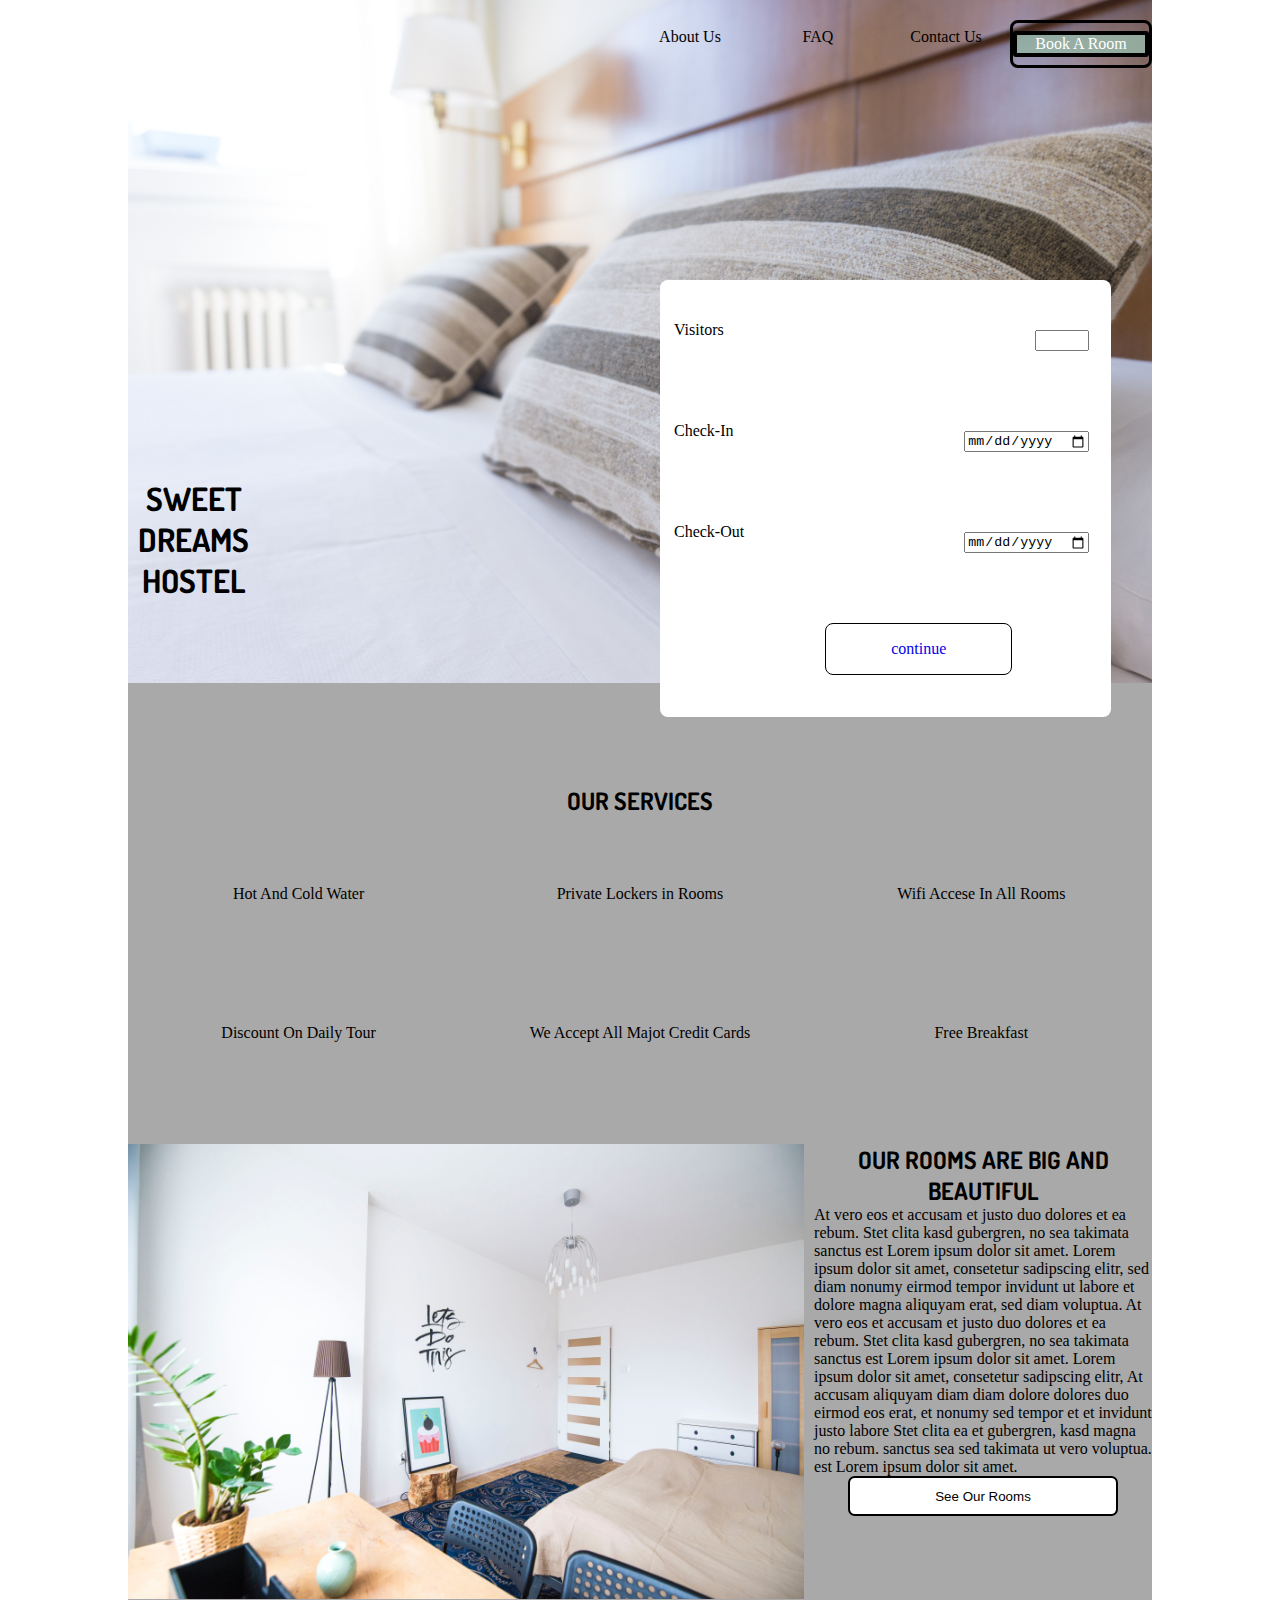
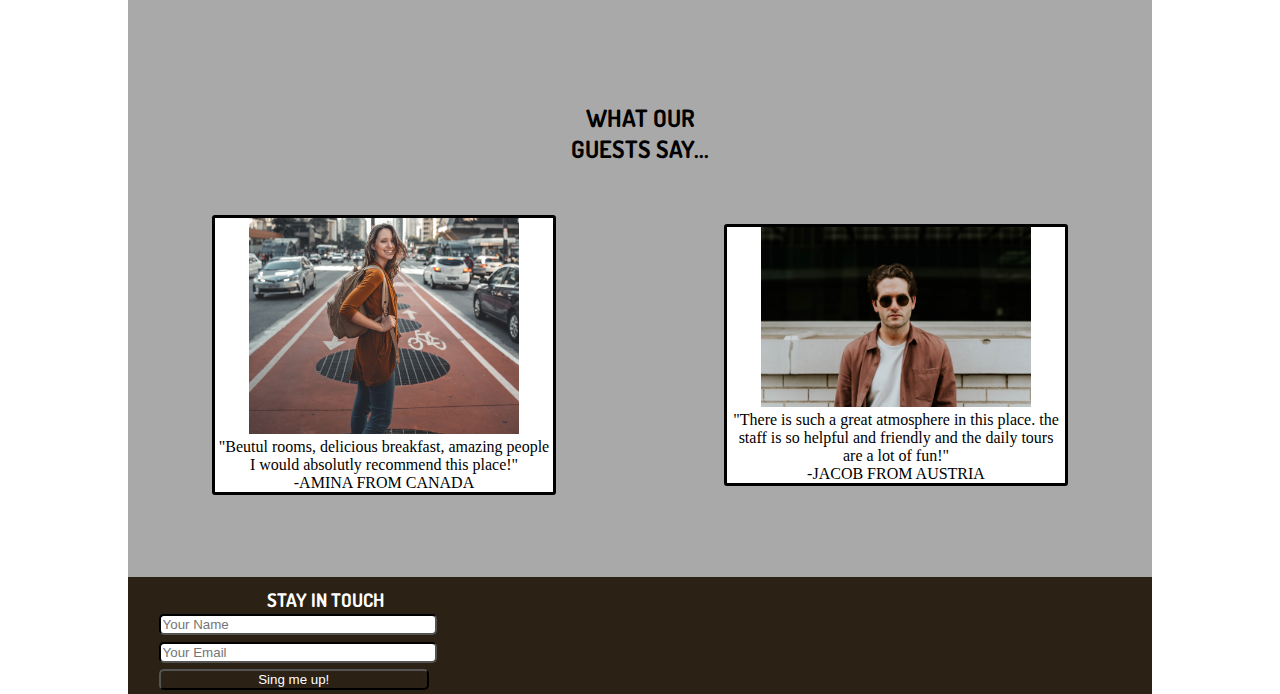
==== commit 9d20fe81: "will delete" ====
--- a/index.html
+++ b/index.html
@@ -66,28 +66,9 @@
 
         <!--our services sections -->
         <section id="ourServices">
-<<<<<<< HEAD
-            <div>
-                <i class="fas fa-shower"></i>
-                <p>Hot And Cold Water</p>
-            </div>
-            <div>
-                <i class="fas fa-key"></i>
-                <p>Private Lockers in Rooms</p>
-            </div>
-            <div>
-                <i class="fas fa-wifi"></i>
-                <p>Wifi Accese In All Rooms</p>
-            </div>
-            <div>
-                <i class="fas fa-camera"></i>
-                <p>Discount On Daily Tour</p>
-            </div>
-=======
             <h2>our services</h2>
             <div class="container">
                 <div>
->>>>>>> home
 
                     <i class="fas fa-shower fa-2x"></i>
                     <p>Hot And Cold Water</p>
@@ -121,23 +102,6 @@
         </section>
         <!--our big room section-->
         <section id="ourBigRoom">
-<<<<<<< HEAD
-            <img src="Images/desk.jpg" alt="A Room With a Desk and bed ">
-            <Div>
-                <p>
-                    <h2>our rooms are big and beautiful</h2>
-                    At vero eos et accusamus ct iusto odio dignissimos ducimus qui blanditiis praesentium voluptatum deleniti atque corrupto
-                    quos dolores et quas molestias excepturi sint occaecati cupiditate non provident, similique sunt in culpa
-                    qui officia deserunt mollitia anim, id est laborum et dolorum fuga. Et harum quidem rerum facilis est
-                    et expedita distinctio. Nam libero tempore, cum soluta nobis est eligendi optio cumque nihil impedit
-                    quo minus id quod maxime placeat facere possimus, Omnis voluptas assumenda est, omnis dolor repellendus.
-                    Temporibus autem quibusdam et aut officiis debitis aut rerum necessitatibus saepe eveniet ut et voluptates
-                    repudiandae sint et molestiac non recusandae. Itaque carum rerum hic tenetur a sapiente delectus, ut
-                    aut reiciendis voluptatibus maiores alias consequatur aut perferendis doloribus asperiores repellat
-                    <button>
-                        <a href="html/rooms.html">See Our Rooms</a>
-                    </button>
-=======
             <div class="image" class="col2">
                 <img class="col2" src="Images/desk.jpg" alt="A Room With a Desk and bed ">
             </div>
@@ -159,7 +123,6 @@
                 </a>
 
 
->>>>>>> home
 
                 </p>
             </Div>
--- a/Css/style.css
+++ b/Css/style.css
@@ -1,367 +1,445 @@
-/*wrapper styling*/
-
-/*global selectors*/
-
-@import url('https://fonts.googleapis.com/css?family=Dosis|Open+Sans');
-.Wrapper {
-    width: 70%;
-    margin: auto;
-    position: relative;
-}
+/*styling for the home page  */
+
+/*universal styling*/
 
 @import url('https://fonts.googleapis.com/css?family=Dosis|Open+Sans');
 * {
     margin: auto;
 }
 
-img {
-    /*styling for the home page  */
-    /*universal styling*/
-    /*all flex row elements*/
-    .Home {
-        display: flex;
-        flex-direction: row;
-    }
-    /*all flex colom elements*/
-    a {
-        text-decoration: none;
-        text-align: center;
-    }
-    p,
-    h2 {
-        text-align: center;
-    }
-    .col1 {
-        width: 33%;
-    }
-    .col2 {
-        width: 66%;
-    }
-    img,
-    iframe,
-    video {
-        width: 100%;
-    }
-    h1,
-    h2,
-    h3 {
-        font-family: 'Dosis', sans-serif;
-        text-transform: uppercase;
-    }
-    p,
-    h1,
-    h2,
-    h3 {
-        text-align: center;
-    }
-    header,
-    .standardRoomWraper,
-    #juniorSuit,
-    #mastersuit,
-    .navContact {
-        display: flex;
-        flex-direction: row;
-    }
-    header {
-        position: relative;
-    }
-    .navContact {
-        position: absolute;
-        right: 0;
-        margin-top: 1.5%;
-    }
-    .navContact div {
-        padding: 1em 2em;
-    }
-    .navContact a
-    /*nav bar for contact*/
-        {
-        /* position: absolute; */
-        padding: 0em 1em;
-        text-decoration: none;
-        color: #000;
-        /* margin-top: 50% */
-    }
-    a[href="html/rooms.html"] div {
-        border: solid black 0.3em;
-        color: white;
-        background-color: rgba(149, 179, 165, 0.87);
-        color: white;
-        border-radius: 3px;
-        display: inline-block;
-    }
-    .booknow {
-        margin: 10% 0 10% 33%;
-        display: inline-block;
-    }
-    .booknow div {
-        padding: 1em 5em;
-    }
-    /*paragraph section styling*/
-    .paragraph p {
-        text-align: left;
-        width: 60%;
-        margin: auto;
-    }
-    /*the junior suit section styling*/
-    #juniorSuit {
-        background-color: #dcdcdc;
-    }
-    .JSpicture {
-        width: 40%;
-    }
-    .juniorParagraph {
-        width: 60%;
-        margin: auto;
-    }
-    .juniorParagraph .paragraphContainer p {
-        width: 50%;
-        margin: auto;
-        text-align: left;
-    }
-    .paragraphContainer {
-        background-color: #fff;
-    }
-    /*featured rooms section in rooms.html*/
-    #roomwraper h1 {
-        text-align: center;
-        padding: 2%;
-    }
-    .SR1,
-    .SR2,
-    .SR3 {
-        width: 30%;
-        display: inline-block;
-    }
-    .SR1 {
-        margin-left: 2.5%;
-        margin-right: 5%;
-    }
-    .SR2 {
-        margin: 0 5%;
-    }
-    .SR3 {
-        margin-left: 5%;
-        margin-right: 2.5%;
-    }
-    .SR2 .SRImg {
-        height: 23%;
-        overflow: hidden;
-    }
-    #standardRooms {
-        margin-bottom: 10%;
-    }
-    #standardRooms .booknow {
-        display: inline;
-        margin-left: 40%;
-    }
-    /* .middlePic {
+/*all flex row elements*/
+
+.Home {
+    display: flex;
+    flex-direction: row;
+}
+
+/*all flex colom elements*/
+
+a {
+    text-decoration: none;
+    text-align: center;
+}
+
+p,
+h2 {
+    text-align: center;
+}
+
+.col1 {
+    width: 33%;
+}
+
+.col2 {
+    width: 66%;
+}
+
+img,
+iframe,
+video {
+    width: 100%;
+}
+
+h1,
+h2,
+h3 {
+    font-family: 'Dosis', sans-serif;
+    text-transform: uppercase;
+}
+
+p,
+h1,
+h2,
+h3 {
+    text-align: center;
+}
+
+header,
+.standardRoomWraper,
+#juniorSuit,
+#mastersuit,
+.navContact {
+    display: flex;
+    flex-direction: row;
+}
+
+header {
+    position: relative;
+}
+
+.navContact {
+    position: absolute;
+    right: 0;
+    margin-top: 1.5%;
+}
+
+.navContact div {
+    padding: 1em 2em;
+}
+
+.navContact a
+/*nav bar for contact*/
+
+    {
+    /* position: absolute; */
+    padding: 0em 1em;
+    text-decoration: none;
+    color: #000;
+    /* margin-top: 50% */
+}
+
+a[href="html/rooms.html"] div {
+    border: solid black 0.3em;
+    color: white;
+    background-color: rgba(149, 179, 165, 0.87);
+    color: white;
+    border-radius: 3px;
+    display: inline-block;
+}
+
+.booknow {
+    margin: 10% 0 10% 33%;
+    display: inline-block;
+}
+
+.booknow div {
+    padding: 1em 5em;
+}
+
+/*paragraph section styling*/
+
+.paragraph p {
+    text-align: left;
+    width: 60%;
+    margin: auto;
+}
+
+/*the junior suit section styling*/
+
+#juniorSuit {
+    background-color: #dcdcdc;
+}
+
+.JSpicture {
+    width: 40%;
+}
+
+.juniorParagraph {
+    width: 60%;
+    margin: auto;
+}
+
+.juniorParagraph .paragraphContainer p {
+    width: 50%;
+    margin: auto;
+    text-align: left;
+}
+
+.paragraphContainer {
+    background-color: #fff;
+}
+
+/*featured rooms section in rooms.html*/
+
+#roomwraper h1 {
+    text-align: center;
+    padding: 2%;
+}
+
+.SR1,
+.SR2,
+.SR3 {
+    width: 30%;
+    display: inline-block;
+}
+
+.SR1 {
+    margin-left: 2.5%;
+    margin-right: 5%;
+}
+
+.SR2 {
+    margin: 0 5%;
+}
+
+.SR3 {
+    margin-left: 5%;
+    margin-right: 2.5%;
+}
+
+.SR2 .SRImg {
+    height: 23%;
+    overflow: hidden;
+}
+
+#standardRooms {
+    margin-bottom: 10%;
+}
+
+#standardRooms .booknow {
+    display: inline;
+    margin-left: 40%;
+}
+
+/* .middlePic {
     position: relative;
     top: -85%;
 } */
-    /* .standardRoomWraper div {
+
+/* .standardRoomWraper div {
     
 } */
-    /*footer styling for rooms*/
-    #wrapper {
-        background-color: darkgray;
-        position: relative;
-        width: 80%;
-        margin: auto;
-    }
-    /*navbar styling */
-    .Home {
-        z-index: 1;
-        position: absolute;
-        right: 0%;
-        top: 3%;
-    }
-    .Home a {
-        color: #000;
-        padding: 0% 0.5% 0%;
-        margin: 0;
-        padding: 0.5em 0;
-    }
-    .Home .bookARoom {
-        border: solid;
-        border-radius: 0.5em;
-    }
-    .Home a div {
-        width: 8em;
-    }
-    /*header styling*/
-    #header,
-    #visitorsForm div {
-        position: relative;
-    }
-    #header h1 {
-        position: absolute;
-        top: 70%;
-        z-index: 1;
-        margin-left: 1%;
-    }
-    /*visitor form styling*/
-    #visitorsForm {
-        background-color: white;
-        width: 44%;
-        height: 64%;
-        z-index: 2;
-        position: absolute;
-        left: 52%;
-        top: 41%;
-        display: flex;
-        flex-direction: column;
-        border-radius: 0.5em;
-    }
-    #visitorsForm div {
-        width: 100%;
-        /* height: 100%; */
-    }
-    #visitorsForm div input {
-        position: absolute;
-        right: 5%;
-        /* border-radius: 0.5em; */
-    }
-    #visitorsForm div label {
-        padding-left: 3%;
-    }
-    #visitorsForm div a {
-        text-align: center;
-        color: black;
-        display: inline-block;
-        width: 100%;
-    }
-    .continue {
-        padding: 1em 2em;
-        border: solid black 1px;
-        border-radius: 0.5em;
-    }
-    input[maxlength="2"] {
-        width: 10%
-    }
-    #visitorsForm div>input {
-        top: 50%;
-    }
-    /*our servese section styling*/
-    .container,
-    .container2 {
-        display: flex;
-        flex-direction: row;
-        margin-bottom: 10%;
-    }
-    .container div {
-        width: 33%;
-        display: inline-block;
-    }
-    .container2 div {
-        width: 33%;
-    }
-    #ourServices h2 {
-        margin: 10% 0% 5%;
-    }
-    #ourServices div p {
-        text-align: center;
-    }
-    #ourServices i {
-        width: 100%;
-        margin: 0 0% 10% 40%;
-    }
-    .ourRoomsButton {
-        width: 80%;
-        height: 3em;
-        display: block;
-        border-radius: 0.5em;
-        background: white;
-        border: #000 solid 0.2em;
-        text-transform: capitalize;
-    }
-    /*paragraph and picture stylyng*/
-    #ourBigRoom {
-        display: flex;
-    }
-    #ourBigRoom img {
-        width: 100%;
-        height: 100%;
-    }
-    .image {
-        width: 66%;
-        margin: 0px;
-    }
-    .paragraph {
-        width: 33%;
-        margin: 0 0 0 1%;
-    }
-    .ourRoom {
-        text-align: center;
-        margin-top: 10%;
-    }
-    .ourRoom a {
-        text-decoration: none;
-        color: #000;
-    }
-    /*what the guest say section*/
-    #whatOurGuestSay {
-        margin: 10% 0% 8% 0%;
-    }
-    #whatOurGuestSay .picwrapper .windows {
-        width: 33%;
-    }
-    .picwrapper {
-        margin-top: 5%;
-        display: flex;
-        flex-direction: row;
-        width: 100%;
-    }
-    .windows {
-        border: #000 solid 3px;
-        background-color: #fff;
-        border-radius: 3px;
-    }
-    figure {
-        width: 80%;
-    }
-    /*the stars in the boy and geril pictures*/
-    .stars {
-        display: flex;
-        flex-direction: row;
-        margin: auto;
-        width: 100%;
-    }
-    footer {
-        background-color: rgb(43, 33, 21);
-        display: flex;
-        flex-direction: row;
-    }
-    footer h3 {
-        margin: 3% 0% 0% 5%;
-    }
-    .input {
-        display: flex;
-        flex-direction: column;
-        width: 33%;
-        margin-left: 2%;
-    }
-    .input input {
-        width: 80%;
-        border-radius: 5px;
-        border-color: #000;
-        margin: 1% 0% 1% 3%;
-    }
-    .input h3,
-    input[type="submit"] {
-        color: #fff;
-    }
-    .input>input[type="submit"] {
-        background-color: transparent;
-    }
-    footer a {
-        font-size: 1em;
-        text-decoration: none;
-        word-spacing: 5em;
-        color: white;
-    }
-    .links
-    /*the div container for footerf icons*/
-        {
-        margin: auto;
-    }+
+/*footer styling for rooms*/
+
+#wrapper {
+    background-color: darkgray;
+    position: relative;
+    width: 80%;
+    margin: auto;
+}
+
+/*navbar styling */
+
+.Home {
+    z-index: 1;
+    position: absolute;
+    right: 0%;
+    top: 3%;
+}
+
+.Home a {
+    color: #000;
+    padding: 0% 0.5% 0%;
+    margin: 0;
+    padding: 0.5em 0;
+}
+
+.Home .bookARoom {
+    border: solid;
+    border-radius: 0.5em;
+}
+
+.Home a div {
+    width: 8em;
+}
+
+/*header styling*/
+
+#header,
+#visitorsForm div {
+    position: relative;
+}
+
+#header h1 {
+    position: absolute;
+    top: 70%;
+    z-index: 1;
+    margin-left: 1%;
+}
+
+/*visitor form styling*/
+
+#visitorsForm {
+    background-color: white;
+    width: 44%;
+    height: 64%;
+    z-index: 2;
+    position: absolute;
+    left: 52%;
+    top: 41%;
+    display: flex;
+    flex-direction: column;
+    border-radius: 0.5em;
+}
+
+#visitorsForm div {
+    width: 100%;
+    /* height: 100%; */
+}
+
+#visitorsForm div input {
+    position: absolute;
+    right: 5%;
+    /* border-radius: 0.5em; */
+}
+
+#visitorsForm div label {
+    padding-left: 3%;
+}
+
+#visitorsForm div a {
+    text-align: center;
+    color: black;
+    display: inline-block;
+    width: 100%;
+}
+
+.continue {
+    padding: 1em 2em;
+    border: solid black 1px;
+    border-radius: 0.5em;
+}
+
+input[maxlength="2"] {
+    width: 10%
+}
+
+#visitorsForm div>input {
+    top: 50%;
+}
+
+/*our servese section styling*/
+
+.container,
+.container2 {
+    display: flex;
+    flex-direction: row;
+    margin-bottom: 10%;
+}
+
+.container div {
+    width: 33%;
+    display: inline-block;
+}
+
+.container2 div {
+    width: 33%;
+}
+
+#ourServices h2 {
+    margin: 10% 0% 5%;
+}
+
+#ourServices div p {
+    text-align: center;
+}
+
+#ourServices i {
+    width: 100%;
+    margin: 0 0% 10% 40%;
+}
+
+.ourRoomsButton {
+    width: 80%;
+    height: 3em;
+    display: block;
+    border-radius: 0.5em;
+    background: white;
+    border: #000 solid 0.2em;
+    text-transform: capitalize;
+}
+
+/*paragraph and picture stylyng*/
+
+#ourBigRoom {
+    display: flex;
+}
+
+#ourBigRoom img {
+    width: 100%;
+    height: 100%;
+}
+
+.image {
+    width: 66%;
+    margin: 0px;
+}
+
+.paragraph {
+    width: 33%;
+    margin: 0 0 0 1%;
+}
+
+.ourRoom {
+    text-align: center;
+    margin-top: 10%;
+}
+
+.ourRoom a {
+    text-decoration: none;
+    color: #000;
+}
+
+/*what the guest say section*/
+
+#whatOurGuestSay {
+    margin: 10% 0% 8% 0%;
+}
+
+#whatOurGuestSay .picwrapper .windows {
+    width: 33%;
+}
+
+.picwrapper {
+    margin-top: 5%;
+    display: flex;
+    flex-direction: row;
+    width: 100%;
+}
+
+.windows {
+    border: #000 solid 3px;
+    background-color: #fff;
+    border-radius: 3px;
+}
+
+figure {
+    width: 80%;
+}
+
+/*the stars in the boy and geril pictures*/
+
+.stars {
+    display: flex;
+    flex-direction: row;
+    margin: auto;
+    width: 100%;
+}
+
+footer {
+    background-color: rgb(43, 33, 21);
+    display: flex;
+    flex-direction: row;
+}
+
+footer h3 {
+    margin: 3% 0% 0% 5%;
+}
+
+.input {
+    display: flex;
+    flex-direction: column;
+    width: 33%;
+    margin-left: 2%;
+}
+
+.input input {
+    width: 80%;
+    border-radius: 5px;
+    border-color: #000;
+    margin: 1% 0% 1% 3%;
+}
+
+.input h3,
+input[type="submit"] {
+    color: #fff;
+}
+
+.input>input[type="submit"] {
+    background-color: transparent;
+}
+
+footer a {
+    font-size: 1em;
+    text-decoration: none;
+    word-spacing: 5em;
+    color: white;
+}
+
+.links
+/*the div container for footerf icons*/
+
+    {
+    margin: auto;
+}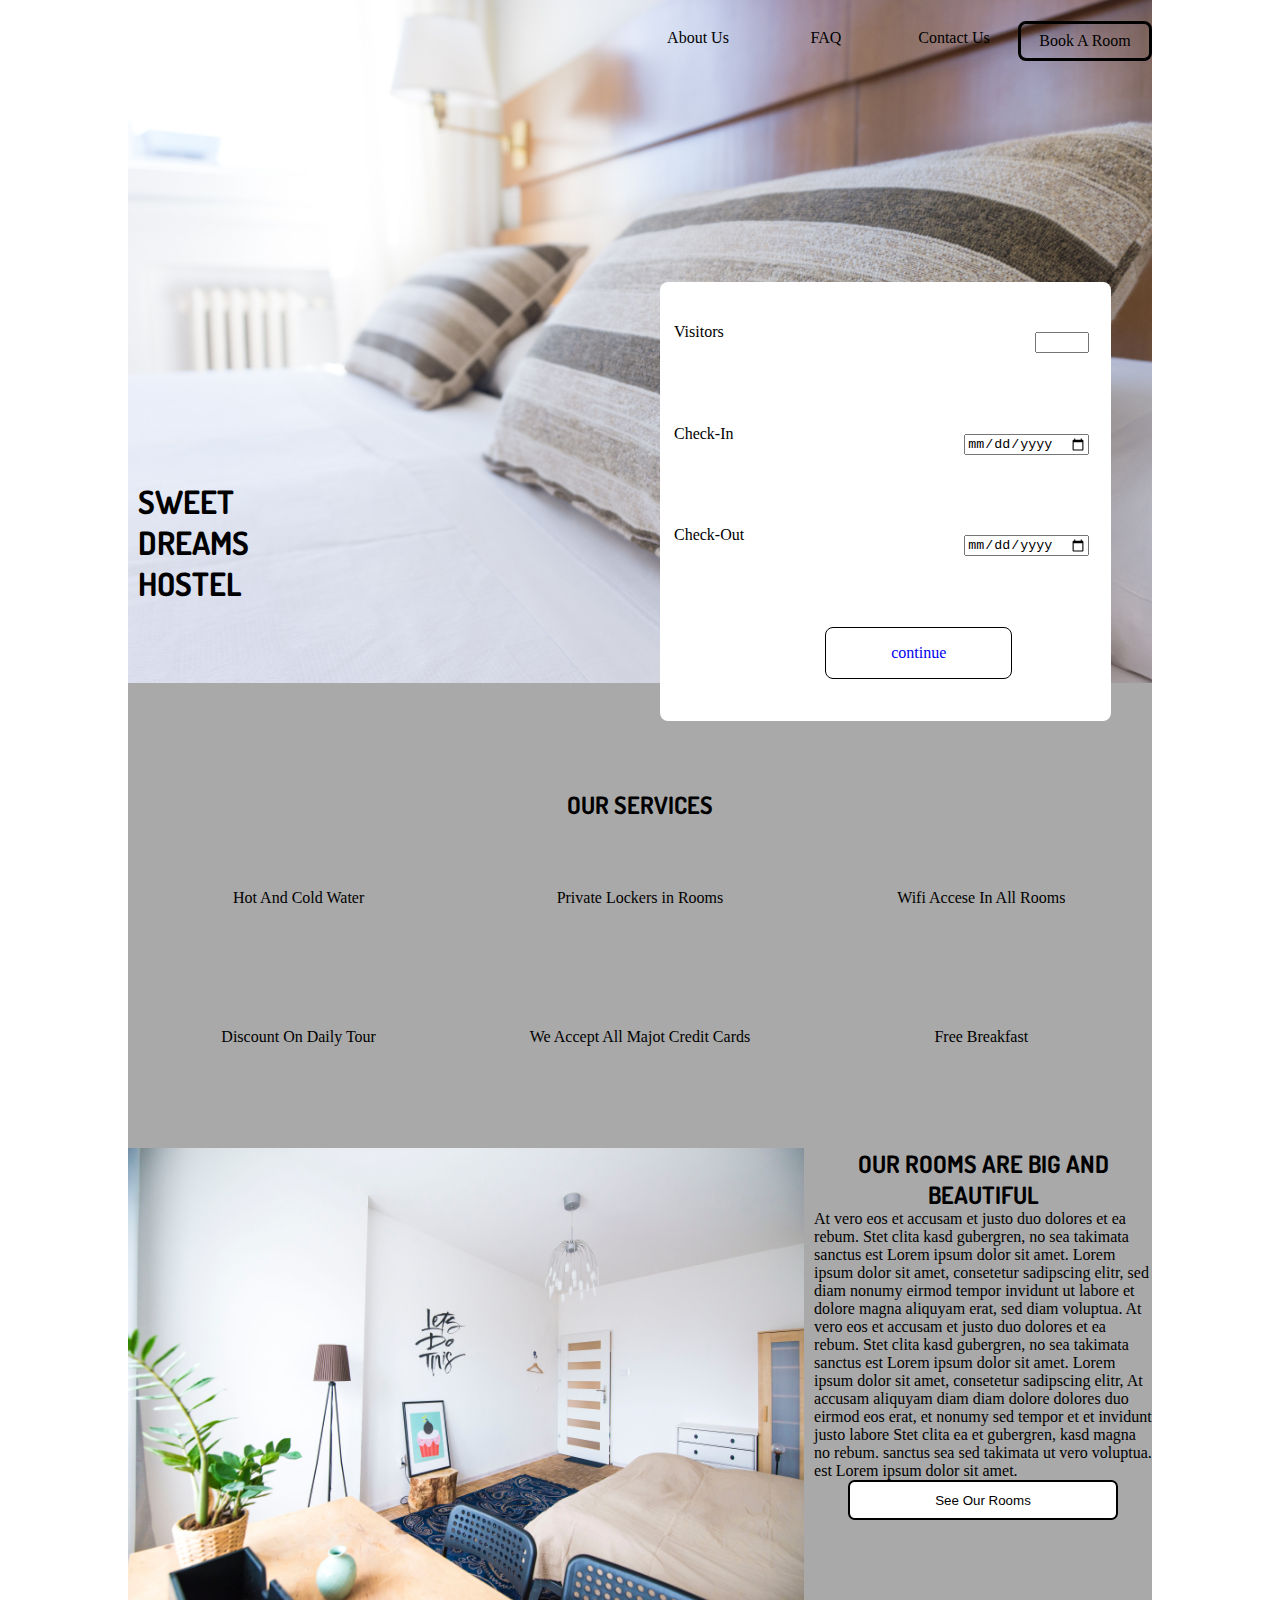
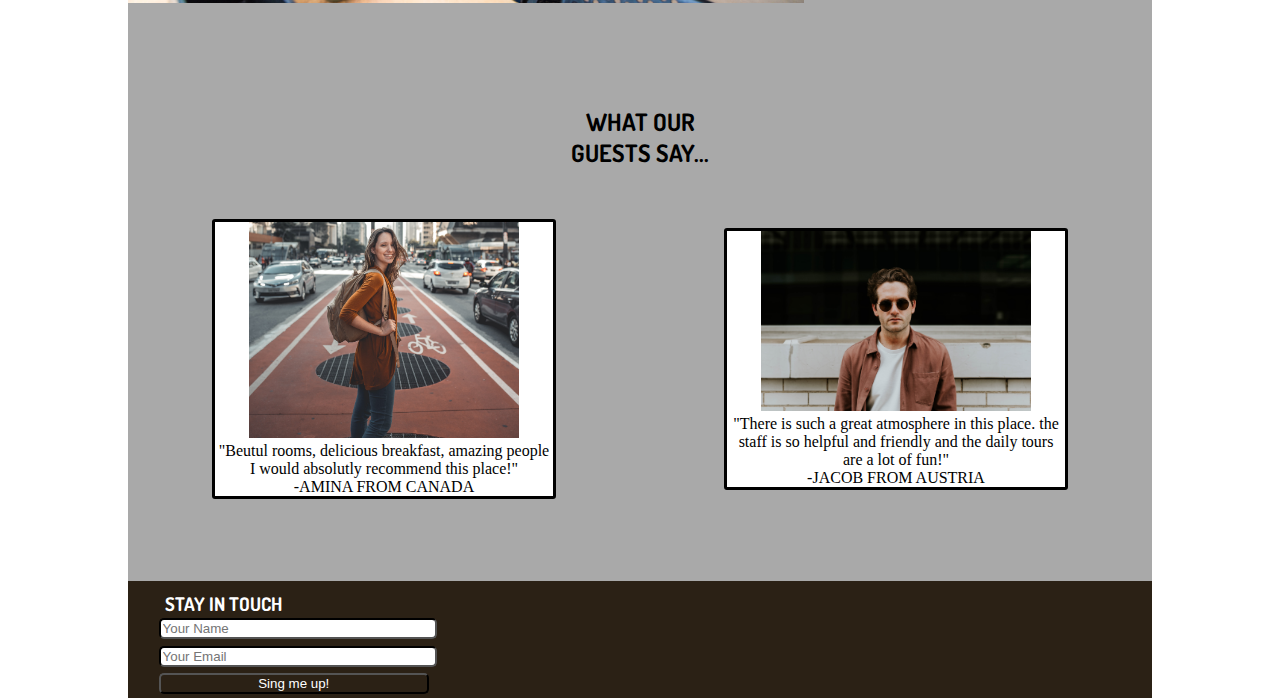
==== commit 8fff4957: "adding Home- to every css selecter in both index html and css in home branch" ====
--- a/index.html
+++ b/index.html
@@ -14,11 +14,11 @@
 </head>
 
 <body>
-    <div id="wrapper">
-        <header id="header">
+    <div id="Home-wrapper">
+        <header id="Home-header">
 
             <img src="Images/pillow.jpg">
-            <nav class="Home" class="col2">
+            <nav class="Nav-Home" class="col2">
                 <a href="#">
                     <div> About Us</div>
                 </a>
@@ -28,7 +28,7 @@
                 <a href="html/contact.html">
                     <div>Contact Us</div>
                 </a>
-                <a class="bookARoom" href="html/rooms.html">
+                <a class="Home-bookARoom" href="html/rooms.html">
                     <div>Book A Room</div>
                 </a>
             </nav>
@@ -39,7 +39,7 @@
                 <br>hostel
             </h1>
             <!--visitour form -->
-            <section id="visitorsForm" class="col1">
+            <section id="Home-visitorsForm" class="col1">
                 <div>
 
                     <label>Visitors</label>
@@ -56,7 +56,7 @@
                 </div>
 
                 <a href="#">
-                    <div class="continue">continue</div>
+                    <div class="Home-continue">continue</div>
                 </a>
 
 
@@ -65,9 +65,9 @@
         </header>
 
         <!--our services sections -->
-        <section id="ourServices">
+        <section id="Home-ourServices">
             <h2>our services</h2>
-            <div class="container">
+            <div class="Home-container">
                 <div>
 
                     <i class="fas fa-shower fa-2x"></i>
@@ -83,7 +83,7 @@
                     <p>Wifi Accese In All Rooms</p>
                 </div>
             </div>
-            <div class="container2">
+            <div class="Home-container2">
                 <div>
                     <i class="fas fa-camera fa-2x"></i>
                     <p>Discount On Daily Tour</p>
@@ -101,14 +101,14 @@
 
         </section>
         <!--our big room section-->
-        <section id="ourBigRoom">
-            <div class="image" class="col2">
+        <section id="Home-ourBigRoom">
+            <div class="Home-image" class="col2">
                 <img class="col2" src="Images/desk.jpg" alt="A Room With a Desk and bed ">
             </div>
-            <div class="paragraph">
+            <div class="Home-paragraph">
 
                 <h2>our rooms are big and beautiful</h2>
-                <p id="homeParagraph" class="col1"></p>
+                <p class="col1"></p>
                 At vero eos et accusam et justo duo dolores et ea rebum. Stet clita kasd gubergren, no sea takimata sanctus est Lorem ipsum
                 dolor sit amet. Lorem ipsum dolor sit amet, consetetur sadipscing elitr, sed diam nonumy eirmod tempor invidunt
                 ut labore et dolore magna aliquyam erat, sed diam voluptua. At vero eos et accusam et justo duo dolores et
@@ -119,7 +119,7 @@
 
 
                 <a href="html/rooms.html">
-                    <button class="ourRoomsButton">see Our Rooms</button>
+                    <button class="Home-ourRoomsButton">see Our Rooms</button>
                 </a>
 
 
@@ -127,18 +127,18 @@
                 </p>
             </Div>
         </section>
-        <section id="whatOurGuestSay">
+        <section id="Home-whatOurGuestSay">
             <h2>What Our
                 <br> Guests Say...</h2>
-            <div class="picwrapper">
-                <div class="windows">
+            <div class="Home-picwrapper">
+                <div class="Home-windows">
                     <figure>
                         <img src="Images/women.jpg" alt="Beutiful lady with a backpack smiling">
                     </figure>
                     <p>"Beutul rooms, delicious breakfast, amazing people I would absolutly recommend this place!"
                         <br> -AMINA FROM CANADA
                     </p>
-                    <div class="stars">
+                    <div class="Home-stars">
                         <i class="fas fa-star"></i>
                         <i class="fas fa-star"></i>
                         <i class="fas fa-star"></i>
@@ -147,7 +147,7 @@
 
                     </div>
                 </div>
-                <div class="windows">
+                <div class="Home-windows">
                     <figure>
                         <img src="Images/man.jpg" alt="Handsome man with sunglasses">
                     </figure>
--- a/Css/style.css
+++ b/Css/style.css
@@ -9,20 +9,22 @@
 
 /*all flex row elements*/
 
-.Home {
-    display: flex;
-    flex-direction: row;
+#Home-wrapper {
+    background-color: darkgray;
+    position: relative;
+    width: 80%;
+    margin: auto;
 }
 
 /*all flex colom elements*/
 
 a {
     text-decoration: none;
-    text-align: center;
 }
 
 p,
-h2 {
+h2,
+a {
     text-align: center;
 }
 
@@ -47,151 +49,6 @@
     text-transform: uppercase;
 }
 
-p,
-h1,
-h2,
-h3 {
-    text-align: center;
-}
-
-header,
-.standardRoomWraper,
-#juniorSuit,
-#mastersuit,
-.navContact {
-    display: flex;
-    flex-direction: row;
-}
-
-header {
-    position: relative;
-}
-
-.navContact {
-    position: absolute;
-    right: 0;
-    margin-top: 1.5%;
-}
-
-.navContact div {
-    padding: 1em 2em;
-}
-
-.navContact a
-/*nav bar for contact*/
-
-    {
-    /* position: absolute; */
-    padding: 0em 1em;
-    text-decoration: none;
-    color: #000;
-    /* margin-top: 50% */
-}
-
-a[href="html/rooms.html"] div {
-    border: solid black 0.3em;
-    color: white;
-    background-color: rgba(149, 179, 165, 0.87);
-    color: white;
-    border-radius: 3px;
-    display: inline-block;
-}
-
-.booknow {
-    margin: 10% 0 10% 33%;
-    display: inline-block;
-}
-
-.booknow div {
-    padding: 1em 5em;
-}
-
-/*paragraph section styling*/
-
-.paragraph p {
-    text-align: left;
-    width: 60%;
-    margin: auto;
-}
-
-/*the junior suit section styling*/
-
-#juniorSuit {
-    background-color: #dcdcdc;
-}
-
-.JSpicture {
-    width: 40%;
-}
-
-.juniorParagraph {
-    width: 60%;
-    margin: auto;
-}
-
-.juniorParagraph .paragraphContainer p {
-    width: 50%;
-    margin: auto;
-    text-align: left;
-}
-
-.paragraphContainer {
-    background-color: #fff;
-}
-
-/*featured rooms section in rooms.html*/
-
-#roomwraper h1 {
-    text-align: center;
-    padding: 2%;
-}
-
-.SR1,
-.SR2,
-.SR3 {
-    width: 30%;
-    display: inline-block;
-}
-
-.SR1 {
-    margin-left: 2.5%;
-    margin-right: 5%;
-}
-
-.SR2 {
-    margin: 0 5%;
-}
-
-.SR3 {
-    margin-left: 5%;
-    margin-right: 2.5%;
-}
-
-.SR2 .SRImg {
-    height: 23%;
-    overflow: hidden;
-}
-
-#standardRooms {
-    margin-bottom: 10%;
-}
-
-#standardRooms .booknow {
-    display: inline;
-    margin-left: 40%;
-}
-
-/* .middlePic {
-    position: relative;
-    top: -85%;
-} */
-
-/* .standardRoomWraper div {
-    
-} */
-
-/*footer styling for rooms*/
-
 #wrapper {
     background-color: darkgray;
     position: relative;
@@ -201,37 +58,42 @@
 
 /*navbar styling */
 
-.Home {
+.Nav-Home {
+    display: flex;
+    flex-direction: row;
+}
+
+.Nav-Home {
     z-index: 1;
     position: absolute;
     right: 0%;
     top: 3%;
 }
 
-.Home a {
+.Nav-Home a {
     color: #000;
     padding: 0% 0.5% 0%;
     margin: 0;
     padding: 0.5em 0;
 }
 
-.Home .bookARoom {
+.Nav-Home .Home-bookARoom {
     border: solid;
     border-radius: 0.5em;
 }
 
-.Home a div {
+.Nav-Home a div {
     width: 8em;
 }
 
 /*header styling*/
 
-#header,
-#visitorsForm div {
+#Home-header,
+#Home-visitorsForm div {
     position: relative;
 }
 
-#header h1 {
+#Home-header h1 {
     position: absolute;
     top: 70%;
     z-index: 1;
@@ -240,7 +102,7 @@
 
 /*visitor form styling*/
 
-#visitorsForm {
+#Home-visitorsForm {
     background-color: white;
     width: 44%;
     height: 64%;
@@ -253,29 +115,29 @@
     border-radius: 0.5em;
 }
 
-#visitorsForm div {
+#Home-visitorsForm div {
     width: 100%;
     /* height: 100%; */
 }
 
-#visitorsForm div input {
+#Home-visitorsForm div input {
     position: absolute;
     right: 5%;
     /* border-radius: 0.5em; */
 }
 
-#visitorsForm div label {
+#Home-visitorsForm div label {
     padding-left: 3%;
 }
 
-#visitorsForm div a {
+#Home-visitorsForm div a {
     text-align: center;
     color: black;
     display: inline-block;
     width: 100%;
 }
 
-.continue {
+.Home-continue {
     padding: 1em 2em;
     border: solid black 1px;
     border-radius: 0.5em;
@@ -285,42 +147,42 @@
     width: 10%
 }
 
-#visitorsForm div>input {
+#Home-visitorsForm div>input {
     top: 50%;
 }
 
 /*our servese section styling*/
 
-.container,
-.container2 {
+.Home-container,
+.Home-container2 {
     display: flex;
     flex-direction: row;
     margin-bottom: 10%;
 }
 
-.container div {
+.Home-container div {
     width: 33%;
     display: inline-block;
 }
 
-.container2 div {
-    width: 33%;
-}
-
-#ourServices h2 {
+.Home-container2 div {
+    width: 33%;
+}
+
+#Home-ourServices h2 {
     margin: 10% 0% 5%;
 }
 
-#ourServices div p {
+#Home-ourServices div p {
     text-align: center;
 }
 
-#ourServices i {
+#Home-ourServices i {
     width: 100%;
     margin: 0 0% 10% 40%;
 }
 
-.ourRoomsButton {
+.Home-ourRoomsButton {
     width: 80%;
     height: 3em;
     display: block;
@@ -332,53 +194,53 @@
 
 /*paragraph and picture stylyng*/
 
-#ourBigRoom {
-    display: flex;
-}
-
-#ourBigRoom img {
+#Home-ourBigRoom {
+    display: flex;
+}
+
+#Home-ourBigRoom img {
     width: 100%;
     height: 100%;
 }
 
-.image {
+.Home-image {
     width: 66%;
     margin: 0px;
 }
 
-.paragraph {
+.Home-paragraph {
     width: 33%;
     margin: 0 0 0 1%;
 }
 
-.ourRoom {
+.Home-ourRoom {
     text-align: center;
     margin-top: 10%;
 }
 
-.ourRoom a {
+.Home-ourRoom a {
     text-decoration: none;
     color: #000;
 }
 
 /*what the guest say section*/
 
-#whatOurGuestSay {
+#Home-whatOurGuestSay {
     margin: 10% 0% 8% 0%;
 }
 
-#whatOurGuestSay .picwrapper .windows {
-    width: 33%;
-}
-
-.picwrapper {
+#Home-whatOurGuestSay .Home-picwrapper .Home-windows {
+    width: 33%;
+}
+
+.Home-picwrapper {
     margin-top: 5%;
     display: flex;
     flex-direction: row;
     width: 100%;
 }
 
-.windows {
+.Home-windows {
     border: #000 solid 3px;
     background-color: #fff;
     border-radius: 3px;
@@ -390,7 +252,7 @@
 
 /*the stars in the boy and geril pictures*/
 
-.stars {
+.Home-stars {
     display: flex;
     flex-direction: row;
     margin: auto;
@@ -435,11 +297,4 @@
     text-decoration: none;
     word-spacing: 5em;
     color: white;
-}
-
-.links
-/*the div container for footerf icons*/
-
-    {
-    margin: auto;
 }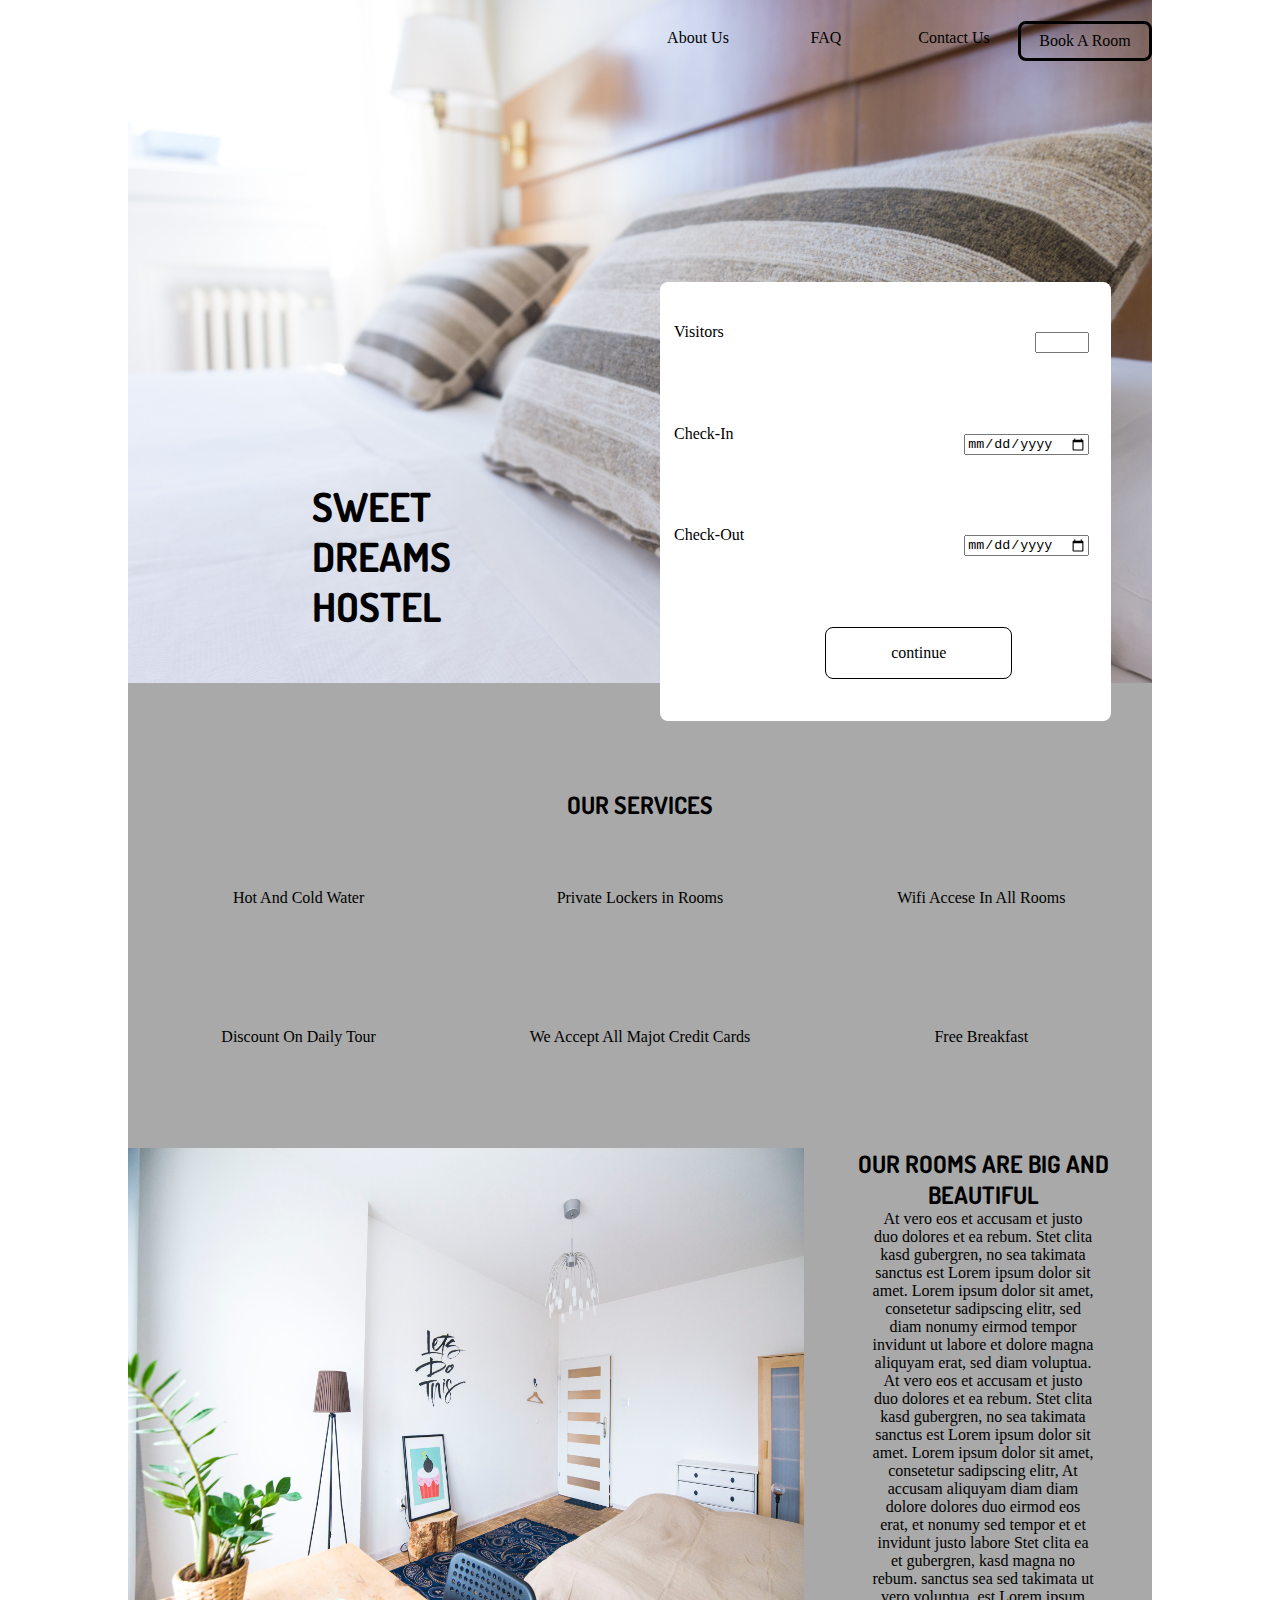
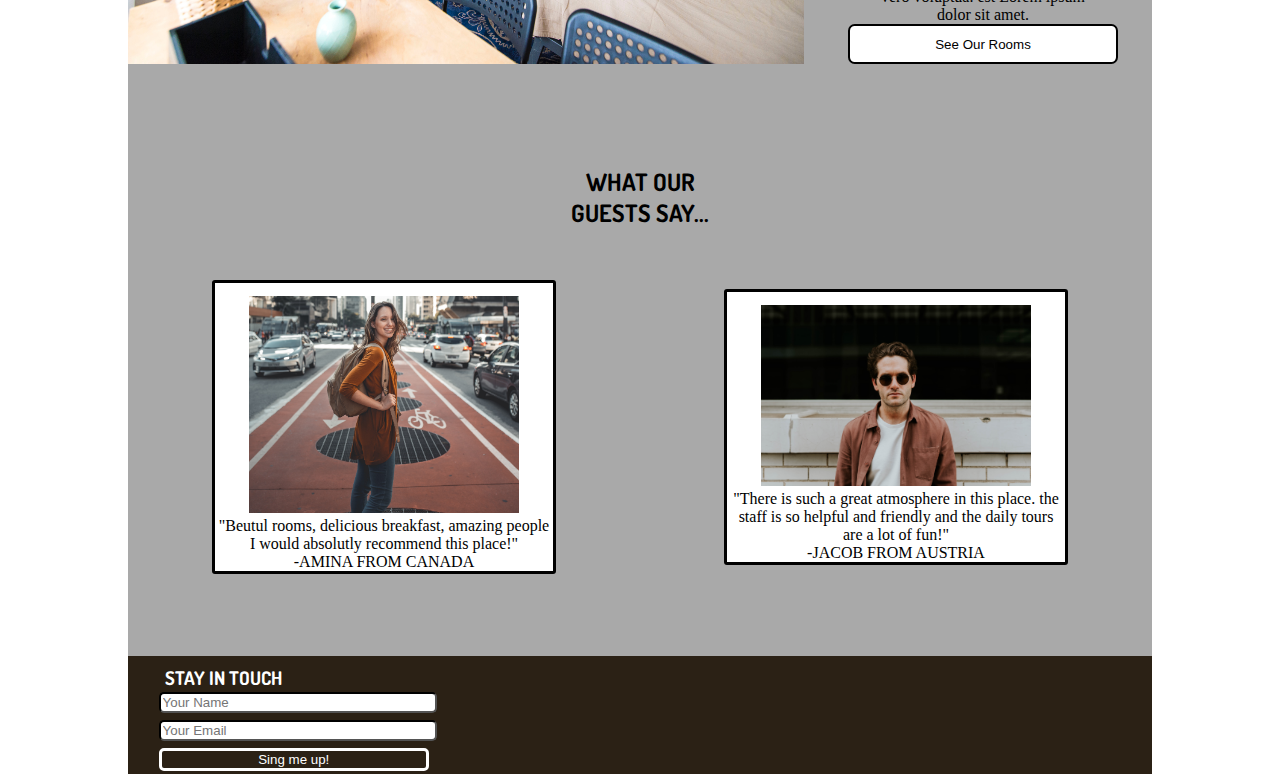
==== commit 21cf176c: "finishing home and rooms" ====
--- a/index.html
+++ b/index.html
@@ -5,7 +5,7 @@
     <meta charset="UTF-8">
     <meta name="viewport" content="width=device-width, initial-scale=1.0">
     <meta http-equiv="X-UA-Compatible" content="ie=edge">
-    <link rel="stylesheet" href="Css/style.css">
+    <link rel="stylesheet" href="Css/Home-style.css">
     <link rel="stylesheet" href="https://use.fontawesome.com/releases/v5.1.1/css/all.css" integrity="sha384-O8whS3fhG2OnA5Kas0Y9l3cfpmYjapjI0E4theH4iuMD+pLhbf6JI0jIMfYcK3yZ"
         crossorigin="anonymous">
 
@@ -31,6 +31,9 @@
                 <a class="Home-bookARoom" href="html/rooms.html">
                     <div>Book A Room</div>
                 </a>
+                <i class="fas fa-bars fa-3x"></i>
+
+
             </nav>
 
 
@@ -102,20 +105,20 @@
         </section>
         <!--our big room section-->
         <section id="Home-ourBigRoom">
-            <div class="Home-image" class="col2">
-                <img class="col2" src="Images/desk.jpg" alt="A Room With a Desk and bed ">
+            <div class="Home-image col1">
+                <img class="col1" src="Images/desk.jpg" alt="A Room With a Desk and bed ">
             </div>
-            <div class="Home-paragraph">
+            <div class="Home-paragraph col1">
 
                 <h2>our rooms are big and beautiful</h2>
-                <p class="col1"></p>
-                At vero eos et accusam et justo duo dolores et ea rebum. Stet clita kasd gubergren, no sea takimata sanctus est Lorem ipsum
-                dolor sit amet. Lorem ipsum dolor sit amet, consetetur sadipscing elitr, sed diam nonumy eirmod tempor invidunt
-                ut labore et dolore magna aliquyam erat, sed diam voluptua. At vero eos et accusam et justo duo dolores et
-                ea rebum. Stet clita kasd gubergren, no sea takimata sanctus est Lorem ipsum dolor sit amet. Lorem ipsum
-                dolor sit amet, consetetur sadipscing elitr, At accusam aliquyam diam diam dolore dolores duo eirmod eos
-                erat, et nonumy sed tempor et et invidunt justo labore Stet clita ea et gubergren, kasd magna no rebum. sanctus
-                sea sed takimata ut vero voluptua. est Lorem ipsum dolor sit amet.
+                <p class="col2">
+                    At vero eos et accusam et justo duo dolores et ea rebum. Stet clita kasd gubergren, no sea takimata sanctus est Lorem ipsum
+                    dolor sit amet. Lorem ipsum dolor sit amet, consetetur sadipscing elitr, sed diam nonumy eirmod tempor
+                    invidunt ut labore et dolore magna aliquyam erat, sed diam voluptua. At vero eos et accusam et justo
+                    duo dolores et ea rebum. Stet clita kasd gubergren, no sea takimata sanctus est Lorem ipsum dolor sit
+                    amet. Lorem ipsum dolor sit amet, consetetur sadipscing elitr, At accusam aliquyam diam diam dolore dolores
+                    duo eirmod eos erat, et nonumy sed tempor et et invidunt justo labore Stet clita ea et gubergren, kasd
+                    magna no rebum. sanctus sea sed takimata ut vero voluptua. est Lorem ipsum dolor sit amet.</p>
 
 
                 <a href="html/rooms.html">
@@ -131,7 +134,7 @@
             <h2>What Our
                 <br> Guests Say...</h2>
             <div class="Home-picwrapper">
-                <div class="Home-windows">
+                <div class="Home-windows " class="col2s">
                     <figure>
                         <img src="Images/women.jpg" alt="Beutiful lady with a backpack smiling">
                     </figure>
@@ -147,14 +150,14 @@
 
                     </div>
                 </div>
-                <div class="Home-windows">
+                <div class="Home-windows " class="col2">
                     <figure>
                         <img src="Images/man.jpg" alt="Handsome man with sunglasses">
                     </figure>
                     <p>"There is such a great atmosphere in this place. the staff is so helpful and friendly and the daily tours
                         are a lot of fun!"
                         <br>-JACOB FROM AUSTRIA</p>
-                    <div class="stars">
+                    <div class="Home-stars">
                         <i class="fas fa-star"></i>
                         <i class="fas fa-star"></i>
                         <i class="fas fa-star"></i>
--- a/Css/Home-style.css
+++ b/Css/Home-style.css
@@ -0,0 +1,382 @@
+/*styling for the home page  */
+
+/*universal styling*/
+
+@import url('https://fonts.googleapis.com/css?family=Dosis|Open+Sans');
+* {
+    margin: auto;
+}
+
+/*all flex row elements*/
+
+#Home-wrapper {
+    background-color: darkgray;
+    position: relative;
+    width: 80%;
+    margin: auto;
+}
+
+/*all flex colom elements*/
+
+a {
+    text-decoration: none;
+}
+
+p,
+h2,
+a {
+    text-align: center;
+}
+
+.col1 {
+    width: 33%;
+}
+
+.col2 {
+    width: 66%;
+}
+
+img,
+iframe,
+video {
+    width: 100%;
+}
+
+h1,
+h2,
+h3 {
+    font-family: 'Dosis', sans-serif;
+    text-transform: uppercase;
+}
+
+#wrapper {
+    background-color: darkgray;
+    position: relative;
+    width: 80%;
+    margin: auto;
+}
+
+/*navbar styling */
+
+.Nav-Home {
+    display: flex;
+    flex-direction: row;
+}
+
+.Nav-Home {
+    z-index: 1;
+    position: absolute;
+    right: 0%;
+    top: 3%;
+}
+
+.Nav-Home a {
+    color: #000;
+    padding: 0% 0.5% 0%;
+    margin: 0;
+    padding: 0.5em 0;
+}
+
+.Nav-Home .Home-bookARoom {
+    border: solid;
+    border-radius: 0.5em;
+}
+
+.Nav-Home a div {
+    width: 8em;
+}
+
+i[class="fas fa-bars fa-3x"] {
+    display: none;
+}
+
+/*header styling*/
+
+#Home-header,
+#Home-visitorsForm div {
+    position: relative;
+}
+
+#Home-header h1 {
+    position: absolute;
+    top: 70%;
+    z-index: 1;
+    margin-left: 18%;
+    font-size: 2.5em;
+}
+
+/*visitor form styling*/
+
+#Home-visitorsForm {
+    background-color: white;
+    width: 44%;
+    height: 64%;
+    z-index: 2;
+    position: absolute;
+    left: 52%;
+    top: 41%;
+    display: flex;
+    flex-direction: column;
+    border-radius: 0.5em;
+}
+
+#Home-visitorsForm div {
+    width: 100%;
+    /* height: 100%; */
+}
+
+#Home-visitorsForm div input {
+    position: absolute;
+    right: 5%;
+    /* border-radius: 0.5em; */
+}
+
+#Home-visitorsForm div label {
+    padding-left: 3%;
+}
+
+#Home-visitorsForm div a {
+    text-align: center;
+    color: black;
+    display: inline-block;
+    width: 100%;
+}
+
+.Home-continue {
+    padding: 1em 2em;
+    border: solid black 1px;
+    border-radius: 0.5em;
+}
+
+input[maxlength="2"] {
+    width: 10%
+}
+
+#Home-visitorsForm div>input {
+    top: 50%;
+}
+
+#Home-visitorsForm a {
+    color: #000;
+}
+
+/*our servese section styling*/
+
+.Home-container,
+.Home-container2 {
+    display: flex;
+    flex-direction: row;
+    margin-bottom: 10%;
+}
+
+.Home-container div {
+    width: 33%;
+}
+
+.Home-container2 div {
+    width: 33%;
+}
+
+#Home-ourServices h2 {
+    margin: 10% 0% 5%;
+}
+
+#Home-ourServices div p {
+    text-align: center;
+}
+
+#Home-ourServices i {
+    width: 100%;
+    margin: 0 0% 10% 40%;
+}
+
+.Home-ourRoomsButton {
+    width: 80%;
+    height: 3em;
+    display: block;
+    border-radius: 0.5em;
+    background: white;
+    border: #000 solid 0.2em;
+    text-transform: capitalize;
+}
+
+/*paragraph and picture stylyng*/
+
+#Home-ourBigRoom {
+    display: flex;
+}
+
+#Home-ourBigRoom img {
+    width: 100%;
+    height: 100%;
+}
+
+.Home-image {
+    width: 66%;
+    margin: 0px;
+}
+
+.Home-paragraph {
+    width: 33%;
+    margin: 0 0 0 1%;
+}
+
+.Home-ourRoom {
+    text-align: center;
+    margin-top: 10%;
+}
+
+.Home-ourRoom a {
+    text-decoration: none;
+    color: #000;
+}
+
+/*what the guest say section*/
+
+#Home-whatOurGuestSay {
+    margin: 10% 0% 8% 0%;
+}
+
+#Home-whatOurGuestSay .Home-picwrapper .Home-windows {
+    width: 33%;
+}
+
+.Home-picwrapper {
+    margin-top: 5%;
+    display: flex;
+    flex-direction: row;
+    width: 100%;
+}
+
+.Home-windows {
+    border: #000 solid 3px;
+    background-color: #fff;
+    border-radius: 3px;
+}
+
+figure {
+    width: 80%;
+}
+
+figure img {
+    margin-top: 5%;
+}
+
+/*the stars in the boy and geril pictures*/
+
+.Home-stars {
+    display: flex;
+    flex-direction: row;
+    margin: auto;
+    width: 100%;
+}
+
+footer {
+    background-color: rgb(43, 33, 21);
+    display: flex;
+    flex-direction: row;
+}
+
+footer h3 {
+    margin: 3% 0% 0% 5%;
+}
+
+.input {
+    display: flex;
+    flex-direction: column;
+    width: 33%;
+    margin-left: 2%;
+}
+
+.input input {
+    width: 80%;
+    border-radius: 5px;
+    border-color: #000;
+    margin: 1% 0% 1% 3%;
+}
+
+.input h3,
+input[type="submit"] {
+    color: #fff;
+}
+
+.input>input[type="submit"] {
+    background-color: transparent;
+    border: solid #fff 3px;
+}
+
+footer a {
+    font-size: 1em;
+    text-decoration: none;
+    word-spacing: 5em;
+    color: white;
+}
+
+@media only screen and (max-width: 900px) {
+    html {
+        font-size: 0.8em;
+    }
+    .Nav-Home a {
+        display: none;
+    }
+    i[class="fas fa-bars fa-3x"] {
+        display: inline-block;
+        background-color: transparent;
+        position: relative;
+        right: 100%;
+    }
+    #Home-whatOurGuestSay .Home-picwrapper .Home-windows {
+        width: 45%
+    }
+    Home-header h1 {
+        position: absolute;
+        top: 55%;
+        z-index: 1;
+        margin-left: 18%;
+        font-size: 3.5em;
+    }
+}
+
+@media only screen and (max-width: 700px) {
+    html {
+        font-size: 0.7em;
+    }
+}
+
+@media only screen and (max-width: 600px) {
+    #Home-wrapper {
+        width: 100%;
+        min-width: 400px;
+    }
+    #Home-visitorsForm {
+        width: 80%;
+        left: 10%;
+    }
+    #Home-header h1 {
+        top: 0%;
+        margin-left: 10%;
+        font-size: 4em;
+    }
+    #Home-visitorsForm {
+        position: absolute;
+        top: 50%;
+    }
+    #Home-ourBigRoom {
+        flex-direction: column;
+    }
+    .col1 {
+        width: 100%;
+    }
+    col2 {
+        width: 80%;
+    }
+    .Home-picwrapper {
+        flex-direction: column;
+    }
+    .Home-windows {
+        width: 80%;
+    }
+    .Home-picwrapper div {
+        width: 100%;
+    }
+}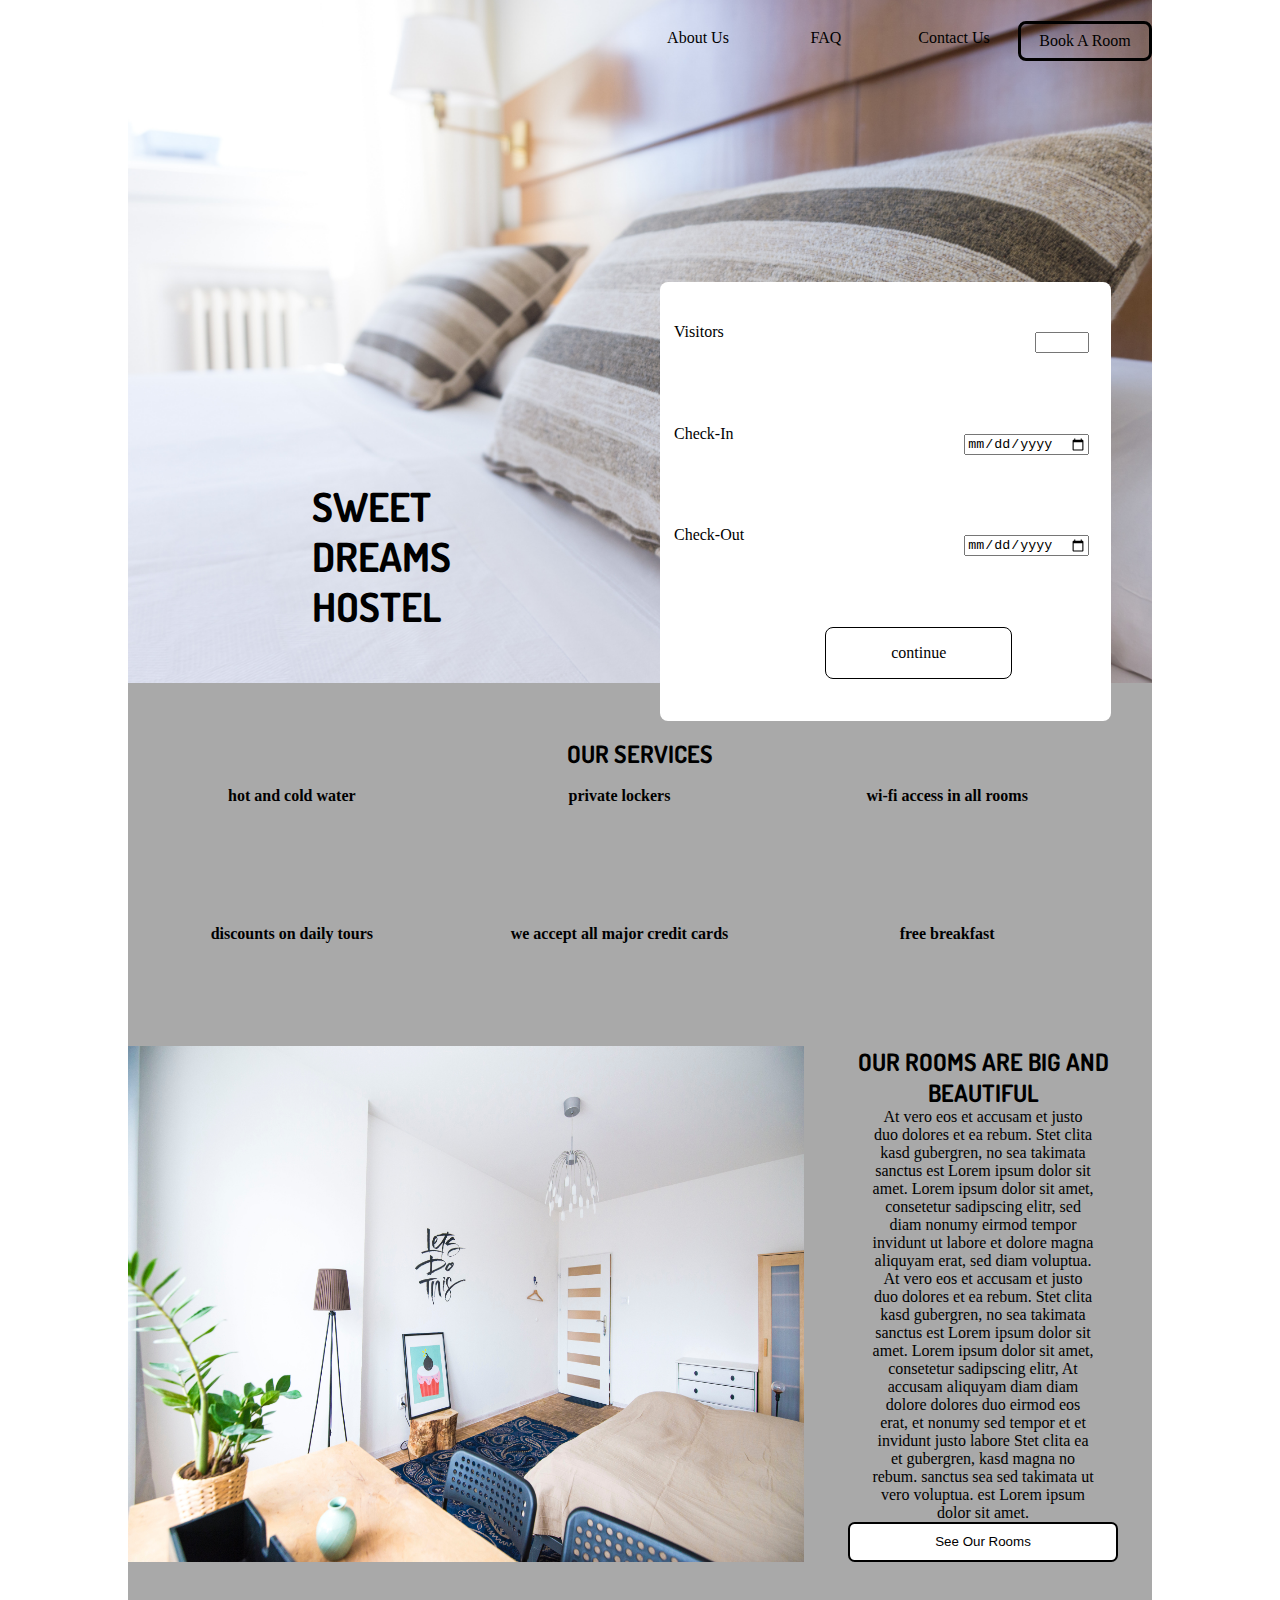
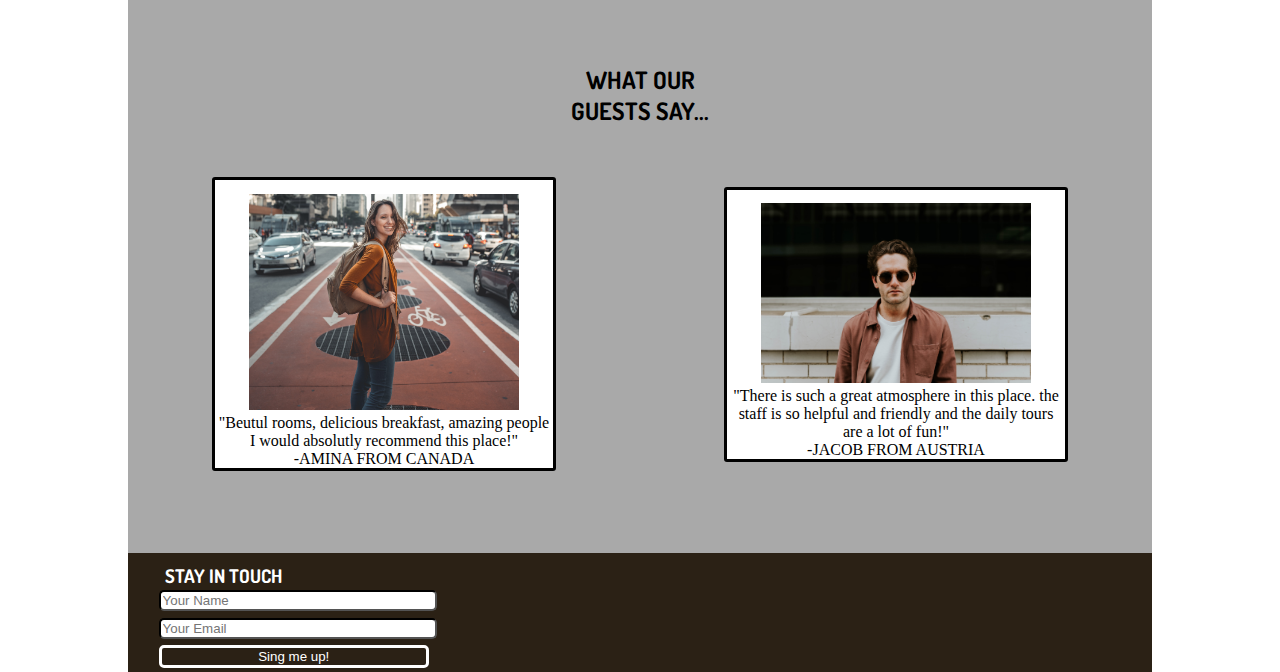
==== commit 532ff836: "Done" ====
--- a/index.html
+++ b/index.html
@@ -70,37 +70,44 @@
         <!--our services sections -->
         <section id="Home-ourServices">
             <h2>our services</h2>
-            <div class="Home-container">
-                <div>
-
-                    <i class="fas fa-shower fa-2x"></i>
-                    <p>Hot And Cold Water</p>
-                </div>
-                <div>
-                    <i class="fas fa-key  fa-2x"></i>
-                    <p>Private Lockers in Rooms</p>
-                </div>
-                <div>
-                    <a href="#"></a>
-                    <i class="fas fa-wifi fa-2x"></i>
-                    <p>Wifi Accese In All Rooms</p>
-                </div>
-            </div>
-            <div class="Home-container2">
-                <div>
-                    <i class="fas fa-camera fa-2x"></i>
-                    <p>Discount On Daily Tour</p>
-                </div>
-
-                <div>
-                    <i class="far fa-credit-card fa-2x"></i>
-                    <p>We Accept All Majot Credit Cards</p>
-                </div>
-                <div>
-                    <i class="fas fa-utensils fa-2x"></i>
-                    <p>Free Breakfast</p>
-                </div>
-            </div>
+            <div class="Home-OurServices">
+
+                <div>
+                    <i class="fas fa-shower fa-3x"></i>
+                    <h4>hot and cold water</h4>
+                    <!--icon -->
+
+                </div>
+                <div>
+                    <i class="fas fa-key fa-3x "></i>
+                    <h4>private lockers</h4>
+                    <!--icon -->
+
+                </div>
+                <div>
+                    <i class="fas fa-wifi fa-3x"></i>
+                    <h4>wi-fi access in all rooms</h4>
+                    <!--icon -->
+
+                </div>
+                <div>
+                    <i class="fas fa-camera fa-3x "></i>
+                    <h4>discounts on daily tours</h4>
+                    <!--icon -->
+
+                </div>
+                <div>
+                    <i class="far fa-credit-card fa-3x "></i>
+                    <h4>we accept all major credit cards</h4>
+                    <!--icon -->
+
+                </div>
+                <div>
+                    <i class="fas fa-utensils fa-3x "></i>
+                    <h4>free breakfast</h4>
+                    <!--icon -->
+
+                </div>
 
         </section>
         <!--our big room section-->
@@ -192,7 +199,7 @@
             </div>
         </footer>
 
-    </div>
+        </div>
 </body>
 
 </html>--- a/Css/Home-style.css
+++ b/Css/Home-style.css
@@ -162,27 +162,31 @@
 
 /*our servese section styling*/
 
-.Home-container,
-.Home-container2 {
-    display: flex;
-    flex-direction: row;
-    margin-bottom: 10%;
-}
-
-.Home-container div {
-    width: 33%;
-}
-
-.Home-container2 div {
-    width: 33%;
-}
-
-#Home-ourServices h2 {
-    margin: 10% 0% 5%;
-}
-
-#Home-ourServices div p {
+.Home-OurServices {
+    display: flex;
+    flex-direction: row;
+    flex-wrap: wrap;
+}
+
+.Home-OurServices div {
+    width: 30%;
+    margin: 0 1%;
+    padding: 0 0 10% 0;
+}
+
+.Home-OurServices h2 {
+    font-size: 3em;
+    font-family: 'dosis', sans-serif;
+    font-weight: 1;
+    padding-bottom: 5%;
+}
+
+.Home-OurServices h4 {
     text-align: center;
+}
+
+#Home-ourServices {
+    margin-top: 5%;
 }
 
 #Home-ourServices i {
@@ -379,4 +383,10 @@
     .Home-picwrapper div {
         width: 100%;
     }
+    .Home-OurServices div {
+        width: 48%;
+    }
+    #Home-ourServices {
+        margin-top: 20%
+    }
 }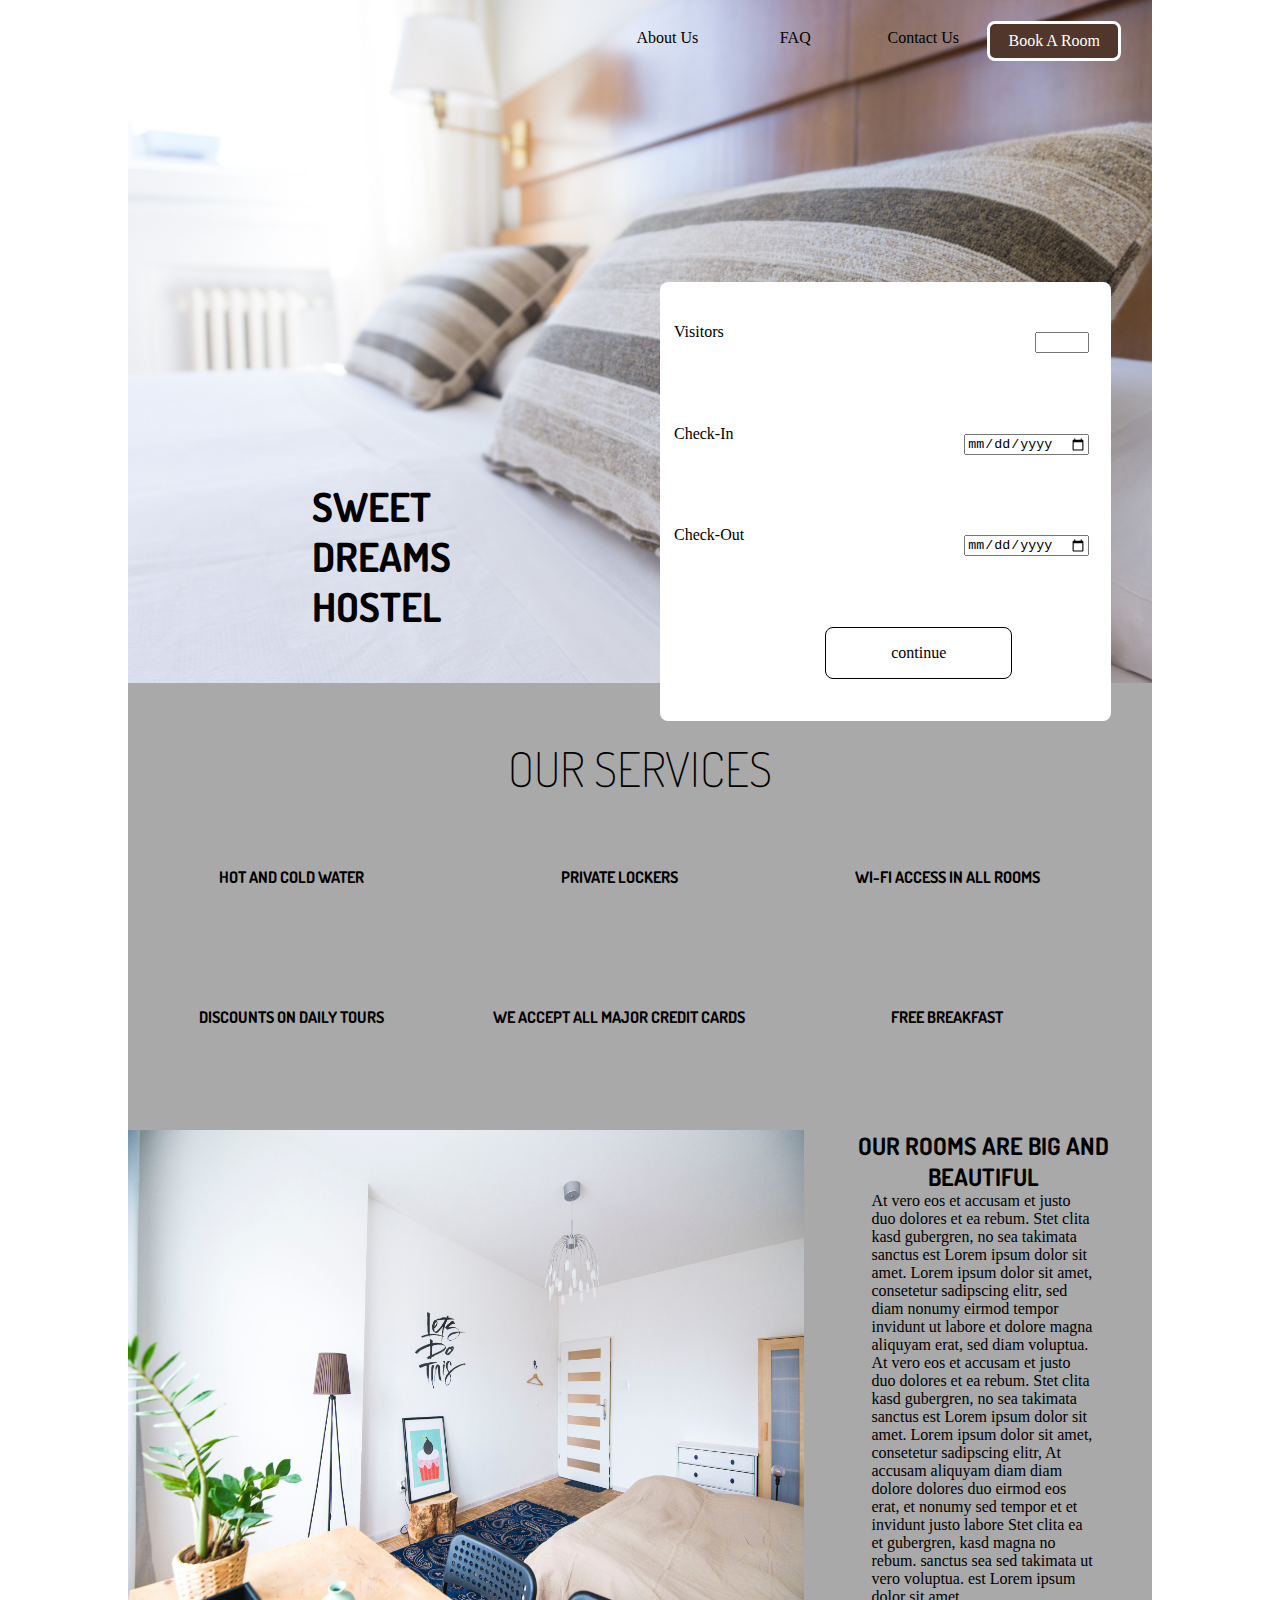
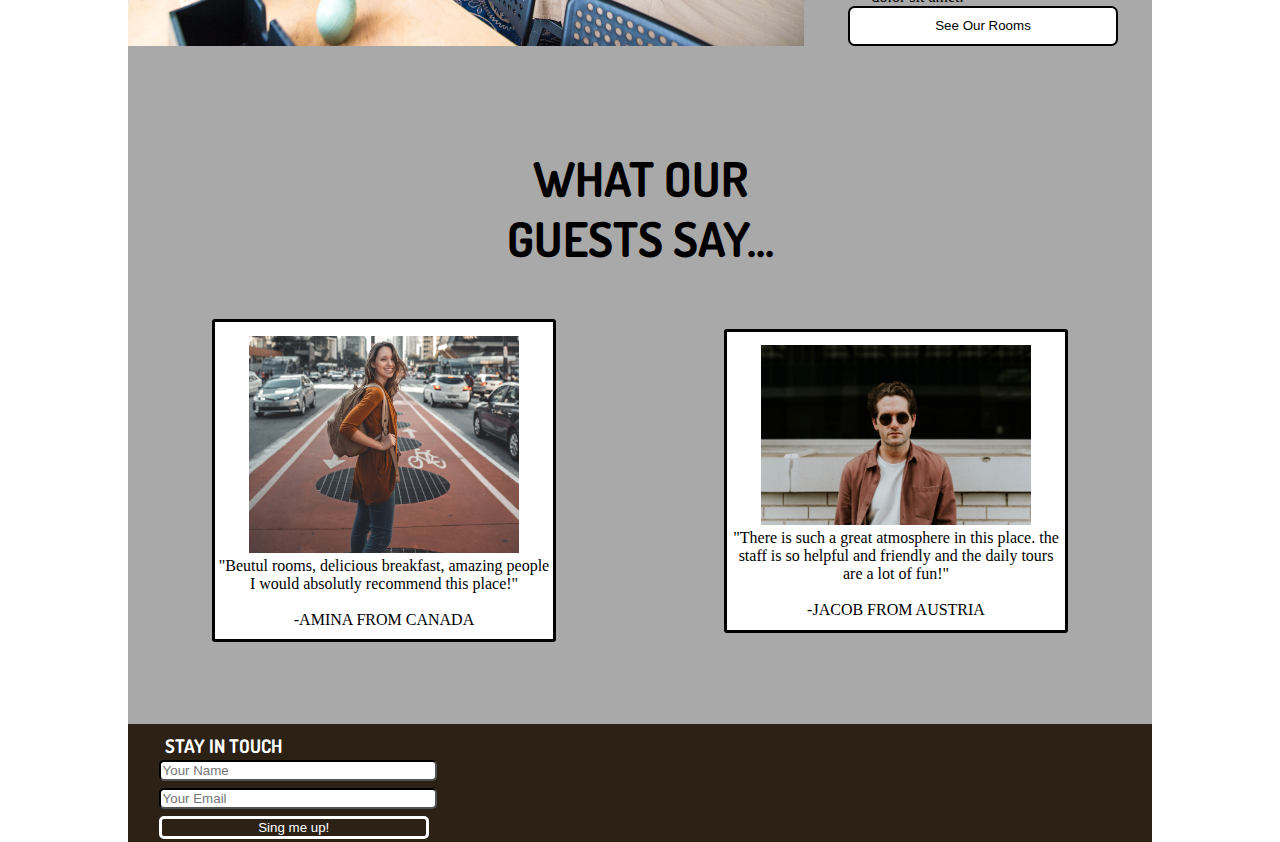
==== commit 7c201975: "tweeking" ====
--- a/index.html
+++ b/index.html
@@ -146,7 +146,8 @@
                         <img src="Images/women.jpg" alt="Beutiful lady with a backpack smiling">
                     </figure>
                     <p>"Beutul rooms, delicious breakfast, amazing people I would absolutly recommend this place!"
-                        <br> -AMINA FROM CANADA
+                        <br>
+                        <br>-AMINA FROM CANADA
                     </p>
                     <div class="Home-stars">
                         <i class="fas fa-star"></i>
@@ -163,6 +164,7 @@
                     </figure>
                     <p>"There is such a great atmosphere in this place. the staff is so helpful and friendly and the daily tours
                         are a lot of fun!"
+                        <br>
                         <br>-JACOB FROM AUSTRIA</p>
                     <div class="Home-stars">
                         <i class="fas fa-star"></i>
--- a/Css/Home-style.css
+++ b/Css/Home-style.css
@@ -44,7 +44,8 @@
 
 h1,
 h2,
-h3 {
+h3,
+h4 {
     font-family: 'Dosis', sans-serif;
     text-transform: uppercase;
 }
@@ -66,7 +67,7 @@
 .Nav-Home {
     z-index: 1;
     position: absolute;
-    right: 0%;
+    right: 3%;
     top: 3%;
 }
 
@@ -80,6 +81,8 @@
 .Nav-Home .Home-bookARoom {
     border: solid;
     border-radius: 0.5em;
+    background-color: #51372b;
+    color: white;
 }
 
 .Nav-Home a div {
@@ -174,7 +177,7 @@
     padding: 0 0 10% 0;
 }
 
-.Home-OurServices h2 {
+#Home-ourServices h2 {
     font-size: 3em;
     font-family: 'dosis', sans-serif;
     font-weight: 1;
@@ -225,6 +228,10 @@
     margin: 0 0 0 1%;
 }
 
+.Home-paragraph p {
+    text-align: left;
+}
+
 .Home-ourRoom {
     text-align: center;
     margin-top: 10%;
@@ -239,6 +246,10 @@
 
 #Home-whatOurGuestSay {
     margin: 10% 0% 8% 0%;
+}
+
+#Home-whatOurGuestSay h2 {
+    font-size: 3em;
 }
 
 #Home-whatOurGuestSay .Home-picwrapper .Home-windows {
@@ -273,6 +284,7 @@
     flex-direction: row;
     margin: auto;
     width: 100%;
+    padding-top: 3%;
 }
 
 footer {
@@ -316,7 +328,7 @@
     color: white;
 }
 
-@media only screen and (max-width: 900px) {
+@media only screen and (max-width: 800px) {
     html {
         font-size: 0.8em;
     }
@@ -339,6 +351,9 @@
         margin-left: 18%;
         font-size: 3.5em;
     }
+    footer a {
+        word-spacing: 3em;
+    }
 }
 
 @media only screen and (max-width: 700px) {
